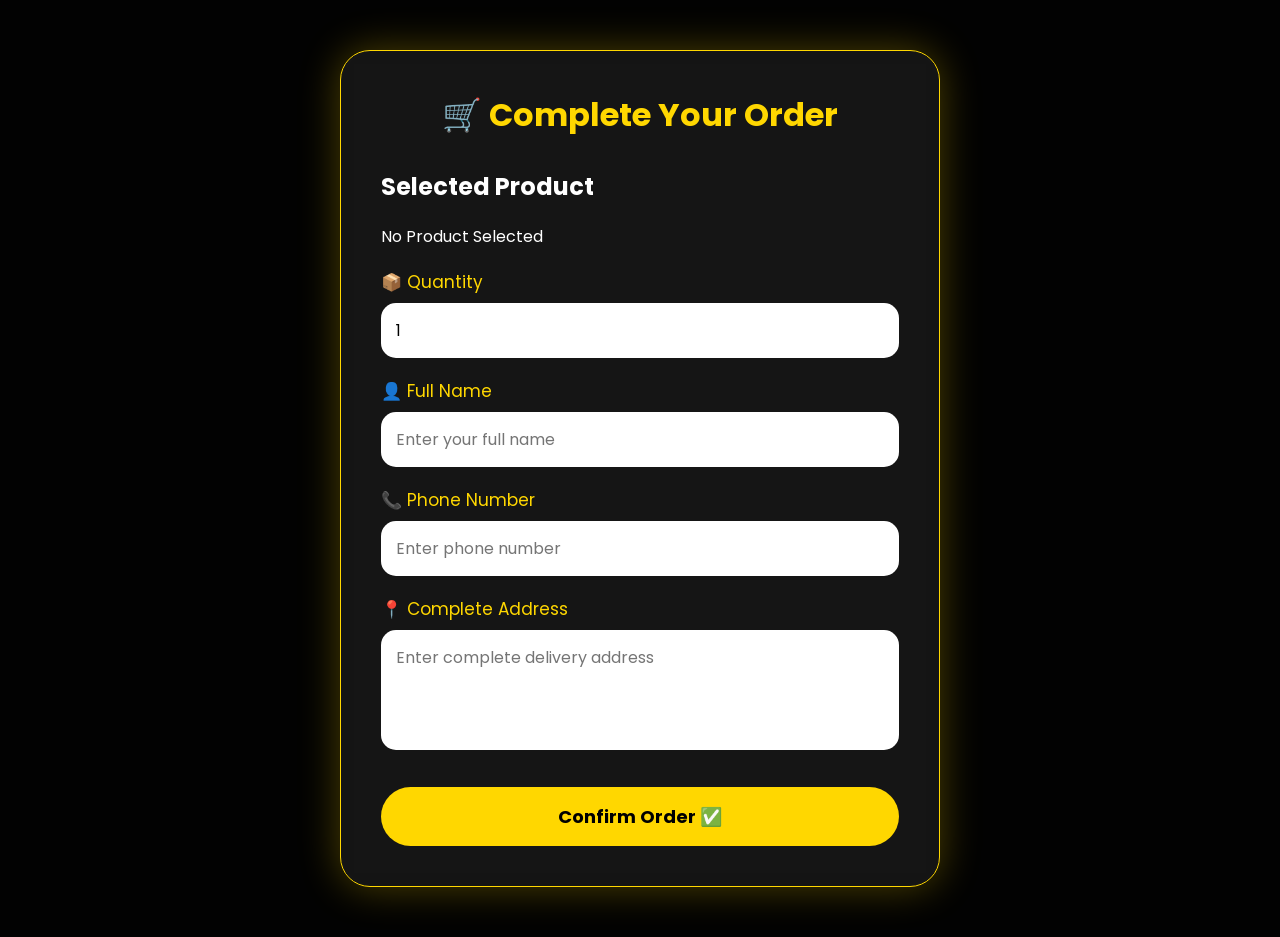
==== checkout.html @ b7d901ef "Upload frontend" ====
<!DOCTYPE html>
<html lang="en">

<head>

<meta charset="UTF-8">

<meta name="viewport" content="width=device-width, initial-scale=1.0">

<title>A.U SHOP Checkout</title>

<link rel="stylesheet" href="style.css">

</head>


<body>



<div class="checkout-box">



<h1>
🛒 Complete Your Order
</h1>



<h2>
Selected Product
</h2>



<div class="selected-product-box">

<div id="selectedProduct">

Loading Product...

</div>

</div>






<label>
📦 Quantity
</label>


<input 
type="number"
id="quantity"
value="1"
min="1"
>






<label>
👤 Full Name
</label>


<input

type="text"

id="name"

placeholder="Enter your full name"

>






<label>
📞 Phone Number
</label>


<input

type="text"

id="phone"

placeholder="Enter phone number"

>







<label>
📍 Complete Address
</label>


<textarea

id="address"

placeholder="Enter complete delivery address"

></textarea>






<button onclick="placeOrder()">

Confirm Order ✅

</button>




</div>






<script src="script.js"></script>


</body>

</html>
---- style.css ----
@import url('https://fonts.googleapis.com/css2?family=Orbitron:wght@700;900&family=Poppins:wght@300;400;600;700;800&display=swap');


*{
margin:0;
padding:0;
box-sizing:border-box;
font-family:'Poppins',sans-serif;
}


html{
scroll-behavior:smooth;
}


body{

background:#020202;
color:white;
overflow-x:hidden;

}



/* =====================
BACKGROUND
===================== */


.background{

position:fixed;

width:100%;
height:100%;

z-index:-10;


background:

linear-gradient(
135deg,
#000000,
#101820,
#3b2700,
#000000
);


background-size:400% 400%;

animation:bgMove 7s infinite;

}



@keyframes bgMove{

0%{
background-position:0% 50%;
}

50%{
background-position:100% 50%;
}

100%{
background-position:0% 50%;
}

}




.background span{

position:absolute;

width:25px;
height:25px;

border-radius:50%;


background:#ffd700;

opacity:.25;


animation:float 12s infinite;

}



@keyframes float{

50%{

transform:translateY(-100px);

}

}







/* =====================
NAVBAR
===================== */


.navbar{


width:90%;

margin:25px auto;

padding:20px 35px;


display:flex;

justify-content:space-between;

align-items:center;


background:rgba(255,255,255,.08);

backdrop-filter:blur(20px);


border-radius:30px;


border:1px solid rgba(255,215,0,.3);


}



.logo{


font-family:'Orbitron';

font-size:40px;

font-weight:900;


letter-spacing:5px;


color:#ffd700;


text-shadow:

0 0 15px gold;


}



.nav-links a{


text-decoration:none;

color:white;

margin-left:25px;

font-size:17px;


transition:.3s;


}



.nav-links a:hover{


color:#ffd700;


}








/* =====================
HERO BANNER
===================== */


.hero{


width:90%;

max-width:1300px;

height:430px;


margin:40px auto;


border-radius:35px;


background:

linear-gradient(

90deg,

rgba(0,0,0,.85),

rgba(0,0,0,.3)

),


url("https://images.unsplash.com/photo-1556742049-0cfed4f6a45d");


background-size:cover;

background-position:center;


display:flex;

align-items:center;


padding:50px;


box-shadow:

0 0 50px rgba(255,215,0,.25);


}



.hero-content h1{


font-size:55px;


}



.hero-content span{


color:#ffd700;


}



.hero-content h2{


font-size:32px;

margin-top:15px;

}



.hero-content p{


font-size:18px;

margin-top:15px;


}




.hero button{


margin-top:25px;


padding:15px 40px;


border:none;


border-radius:50px;


background:#ffd700;


font-weight:bold;


cursor:pointer;


font-size:18px;


transition:.4s;


}



.hero button:hover{


transform:scale(1.1);


box-shadow:0 0 30px gold;


}









/* =====================
SEARCH
===================== */


.search-section{


width:90%;

margin:50px auto;

text-align:center;


}


#searchBox{


width:70%;

padding:18px 30px;


border-radius:50px;


border:none;


font-size:18px;


outline:none;


}





/* =====================
HEADER ABOUT
===================== */


header{


width:90%;

margin:40px auto;


padding:40px;


text-align:center;


background:rgba(255,255,255,.07);


border-radius:30px;


}



header h1{


font-family:'Orbitron';

font-size:60px;


color:#ffd700;


}



header h3{


font-size:28px;


}



.about{


margin-top:20px;


line-height:1.8;


color:#ddd;


}







/* =====================
SECTION
===================== */


section{


width:90%;

max-width:1300px;

margin:70px auto;


}



section h2{


text-align:center;


font-size:40px;


margin-bottom:40px;


color:#ffd700;


text-shadow:

0 0 20px gold;


}







/* =====================
PRODUCT GRID
===================== */


.products{


display:grid;


grid-template-columns:repeat(4,1fr);


gap:30px;


}





/* =====================
CARD
===================== */


.card{


background:

rgba(255,255,255,.08);


border-radius:25px;


padding:20px;


text-align:center;


border:1px solid rgba(255,215,0,.3);


transition:.4s;


overflow:hidden;


}



.card:hover{


transform:translateY(-12px);


box-shadow:

0 0 35px rgba(255,215,0,.5);


}





.card img{


width:100%;


height:240px;


object-fit:cover;


border-radius:20px;


transition:.4s;


}




.card:hover img{


transform:scale(1.08);


}





.card h3{


margin-top:15px;


font-size:22px;


}



.card p{


color:#ffd700;


font-size:22px;


font-weight:bold;


}




.card button{


margin-top:20px;


width:100%;


padding:14px;


border:none;


border-radius:50px;


background:#ffd700;


font-weight:bold;


cursor:pointer;


font-size:16px;


transition:.3s;


}



.card button:hover{


background:white;


}







/* =====================
WHATSAPP
===================== */


.whatsapp{


position:fixed;


left:25px;


bottom:25px;


width:65px;


height:65px;


border-radius:50%;


background:#25D366;


display:flex;


align-items:center;


justify-content:center;


font-size:35px;


text-decoration:none;


z-index:100;


box-shadow:

0 0 30px #25D366;


}







footer{


margin-top:80px;


padding:30px;


text-align:center;


background:#000;


color:#ddd;


}







/* =====================
MOBILE
===================== */


@media(max-width:900px){


.products{


grid-template-columns:repeat(2,1fr);


}


.hero-content h1{

font-size:38px;

}


}



@media(max-width:600px){


.navbar{


flex-direction:column;

gap:20px;


}



.products{


grid-template-columns:1fr;


}



.hero{


height:400px;

padding:30px;


}



.hero-content h1{


font-size:32px;


}



#searchBox{


width:95%;


}



header h1{


font-size:40px;


}



}

/* =====================================
   SEARCH SUGGESTION PREMIUM DESIGN
===================================== */


#searchResults{

width:70%;

margin:15px auto 0;


background:

rgba(0,0,0,.85);


backdrop-filter:blur(15px);


border-radius:20px;


border:1px solid #ffd700;


overflow:hidden;


box-shadow:

0 0 25px rgba(255,215,0,.35);


position:relative;


z-index:50;


}





.search-item{


padding:16px 25px;


text-align:left;


font-size:18px;


color:white;


cursor:pointer;


border-bottom:

1px solid rgba(255,215,0,.2);


transition:.3s;


background:

linear-gradient(

90deg,

rgba(255,215,0,.08),

rgba(255,255,255,.05)

);


}



.search-item:last-child{

border-bottom:none;

}




.search-item:hover{


background:#ffd700;


color:#000;


padding-left:35px;


font-weight:bold;


box-shadow:

0 0 20px gold;


}






/* SEARCH BOX GLOW */


#searchBox{


transition:.4s;


}



#searchBox:focus{


box-shadow:

0 0 25px gold;


border:2px solid #ffd700;


}






/* MOBILE SEARCH DESIGN */


@media(max-width:600px){


#searchResults{


width:95%;


}



.search-item{


font-size:15px;


padding:12px 15px;


}



}


/* =====================================
   CATEGORY BANNERS
===================================== */


.category-banner{

width:100%;

height:220px;

border-radius:30px;

margin-bottom:40px;


display:flex;

flex-direction:column;

justify-content:center;

align-items:center;


text-align:center;


overflow:hidden;


position:relative;


border:2px solid #ffd700;


box-shadow:

0 0 35px rgba(255,215,0,.35);


transition:.5s;


}



.category-banner h2{


font-size:45px;

font-family:'Orbitron',sans-serif;


color:white;


text-shadow:

0 0 15px gold,

0 0 40px gold;


z-index:2;


}



.category-banner p{


font-size:20px;


color:#fff;


z-index:2;


margin-top:10px;


}




.category-banner:hover{


transform:scale(1.03);


box-shadow:

0 0 60px gold;


}







/* LAW BANNER */


.law-banner{


background:

linear-gradient(
rgba(0,0,0,.55),
rgba(0,0,0,.55)
),

url("https://images.unsplash.com/photo-1589994965851-a8f479c573a9");


background-size:cover;

background-position:center;


}







/* CRICKET BANNER */


.cricket-banner{


background:

linear-gradient(
rgba(0,0,0,.55),
rgba(0,0,0,.55)
),

url("https://images.unsplash.com/photo-1531415074968-036ba1b575da");


background-size:cover;

background-position:center;


}







/* HOCKEY BANNER */


.hockey-banner{


background:

linear-gradient(
rgba(0,0,0,.55),
rgba(0,0,0,.55)
),

url("https://images.unsplash.com/photo-1580748141549-71748dbe0bdc");


background-size:cover;

background-position:center;


}





@media(max-width:600px){


.category-banner{

height:160px;

}


.category-banner h2{

font-size:28px;

}


.category-banner p{

font-size:14px;

}


}

/* ==========================
CHECKOUT PAGE
========================== */


.checkout-box{


width:90%;

max-width:600px;


margin:50px auto;


padding:40px;


background:rgba(255,255,255,.08);


backdrop-filter:blur(20px);


border-radius:30px;


border:1px solid #ffd700;


box-shadow:0 0 40px rgba(255,215,0,.3);


}




.checkout-box h1{


text-align:center;

color:#ffd700;

margin-bottom:30px;


}




.checkout-box h2{


color:white;

margin-bottom:20px;


}



.checkout-box label{


display:block;


margin-top:20px;


font-size:17px;


color:#ffd700;


}




.checkout-box input,
.checkout-box textarea{


width:100%;


padding:15px;


margin-top:8px;


border:none;


outline:none;


border-radius:15px;


font-size:16px;


}




.checkout-box textarea{


height:120px;

resize:none;


}




.checkout-box button{


width:100%;


margin-top:30px;


padding:16px;


border:none;


border-radius:50px;


background:#ffd700;


font-size:18px;


font-weight:bold;


cursor:pointer;


}



.checkout-box button:hover{


background:white;


box-shadow:0 0 30px gold;


}

/* =========================
ORDER SUCCESS PAGE
========================= */


.success-box{


width:90%;

max-width:650px;


margin:70px auto;


padding:45px;


text-align:center;


background:rgba(255,255,255,.08);


backdrop-filter:blur(20px);


border-radius:35px;


border:2px solid #ffd700;


box-shadow:

0 0 50px rgba(255,215,0,.4);


}




.check{


width:90px;

height:90px;


margin:auto;


border-radius:50%;


background:#25D366;


font-size:60px;


display:flex;


align-items:center;


justify-content:center;


color:white;


box-shadow:

0 0 40px #25D366;


animation:pop .8s ease;


}



@keyframes pop{


0%{

transform:scale(0);

}


100%{

transform:scale(1);

}


}





.success-box h1{


font-size:45px;


color:#ffd700;


margin-top:25px;


}



.success-box h2{


margin-top:15px;


}




.success-box span{


color:#ffd700;


font-weight:bold;


}





.order-details{


margin-top:35px;


padding:25px;


background:rgba(0,0,0,.4);


border-radius:20px;


text-align:left;


}



.order-details p{


margin:12px 0;


color:white;


}




.success-box button{


margin-top:30px;


padding:15px 45px;


border:none;


border-radius:50px;


background:#ffd700;


font-weight:bold;


font-size:17px;


cursor:pointer;


}



.success-box button:hover{


background:white;


box-shadow:0 0 30px gold;


}

/* CART BUTTON */


.cart-btn{

background:#ffd700;

color:black !important;

padding:10px 20px;

border-radius:30px;

font-weight:bold;

transition:.3s;

}



.cart-btn:hover{

box-shadow:

0 0 25px gold;

transform:scale(1.05);

}



#cartCount{

background:black;

color:white;

padding:3px 8px;

border-radius:50%;

margin-left:5px;

}
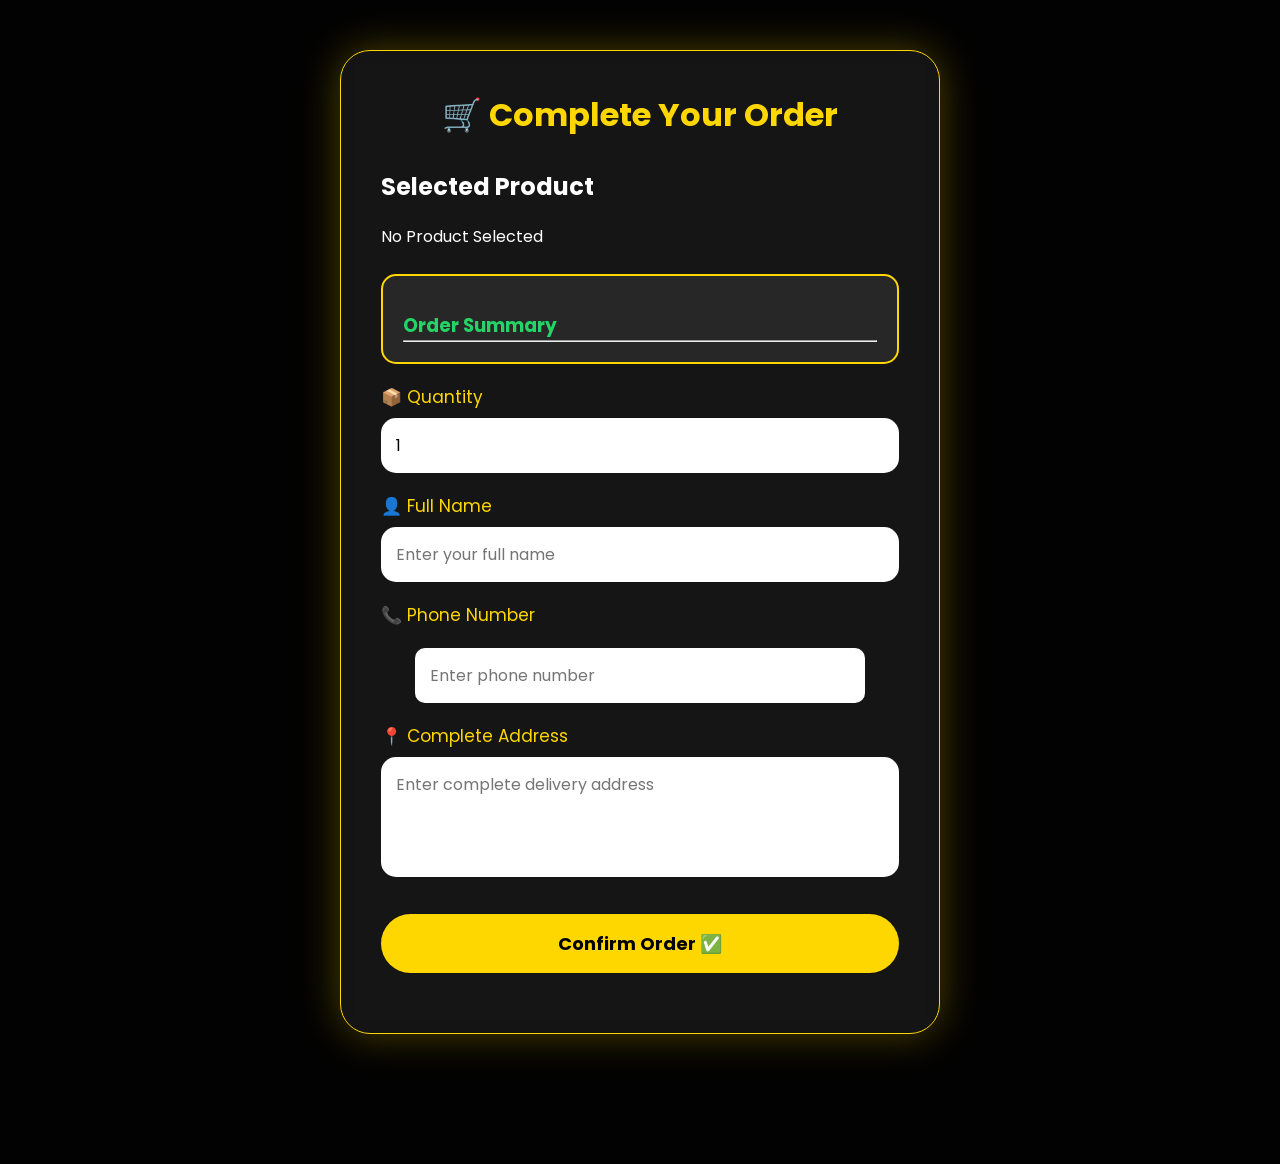
==== commit 2cfbc021: "Mobile card size update" ====
--- a/checkout.html
+++ b/checkout.html
@@ -45,7 +45,19 @@
 </div>
 
 
+<div class="order-summary">
 
+    <h3>Order Summary</h3>
+
+    <p id="subTotal"></p>
+
+    <p id="shipping"></p>
+
+    <hr>
+
+    <p id="grandTotal"></p>
+
+</div>
 
 
 
--- a/style.css
+++ b/style.css
@@ -419,6 +419,8 @@
 
 
 width:90%;
+max-width:1400px;
+
 
 margin:40px auto;
 
@@ -466,15 +468,15 @@
 
 .about{
 
-
-margin-top:20px;
-
-
-line-height:1.8;
-
+max-width:1100px;
+
+margin:15px auto 0;
+
+line-height:1.7;
+
+font-size:17px;
 
 color:#ddd;
-
 
 }
 
@@ -492,11 +494,11 @@
 section{
 
 
-width:90%;
-
-max-width:1300px;
-
-margin:70px auto;
+width:96%;
+
+max-width:1400px;
+
+margin:50px auto;
 
 
 }
@@ -612,7 +614,7 @@
 width:100%;
 
 
-height:240px;
+height:160px;
 
 
 object-fit:cover;
@@ -820,7 +822,7 @@
 
 
 grid-template-columns:repeat(2,1fr);
-
+gap:12px;
 
 }
 
@@ -838,34 +840,48 @@
 
 @media(max-width:600px){
 
-
 .navbar{
-
-
-flex-direction:column;
-
-gap:20px;
-
-
-}
-
-
+    flex-direction:column;
+    gap:20px;
+}
 
 .products{
-
-
-grid-template-columns:1fr;
-
-
-}
-
+    grid-template-columns:repeat(2,1fr);
+    gap:12px;
+}
+
+.card{
+    padding:10px;
+     border-radius:18px;
+    min-height:280px;
+}
+
+.card img{
+    width:100%;
+    height:140px;
+    object-fit:cover;
+}
+
+.card h3{
+    font-size:14px;
+}
+
+.card p{
+    font-size:13px;
+}
+
+.card button{
+    width:100%;
+    font-size:12px;
+    padding:8px;
+}
+
+}
 
 
 .hero{
 
 
-height:400px;
-
 padding:30px;
 
 
@@ -876,12 +892,20 @@
 .hero-content h1{
 
 
-font-size:32px;
-
-
-}
-
-
+font-size:28px;
+line-height:1.2;
+
+
+}
+
+.hero-content p{
+    font-size:14px;
+}
+
+.hero-content .btn{
+    padding:10px 20px;
+    font-size:14px;
+}
 
 #searchBox{
 
@@ -903,7 +927,7 @@
 
 
 
-}
+
 
 /* =====================================
    SEARCH SUGGESTION PREMIUM DESIGN
@@ -1512,6 +1536,8 @@
 
 text-align:center;
 
+ box-sizing: border-box;
+    overflow: hidden;
 
 background:rgba(255,255,255,.08);
 
@@ -1603,38 +1629,35 @@
 
 
 .success-box h1{
-
-
-font-size:45px;
+    font-size: clamp(28px, 5vw, 45px);
+    color: #ffd700;
+    margin-top: 25px;
+    margin-bottom: 10px;
+    line-height: 1.2;
+    word-wrap: break-word;
+    overflow-wrap: break-word;
+    white-space: normal;
+}
+
+
+
+.success-box h2{
+
+
+margin-top:15px;
+
+
+}
+
+
+
+
+.success-box span{
 
 
 color:#ffd700;
 
 
-margin-top:25px;
-
-
-}
-
-
-
-.success-box h2{
-
-
-margin-top:15px;
-
-
-}
-
-
-
-
-.success-box span{
-
-
-color:#ffd700;
-
-
 font-weight:bold;
 
 
@@ -1767,4 +1790,1466 @@
 
 margin-left:5px;
 
+}
+
+
+/* ==========================
+ HERO TEXT FIT FIX
+========================== */
+
+.hero{
+    overflow:hidden;
+}
+
+
+.hero-content{
+    max-width:600px;
+}
+
+
+.hero-content h1{
+    font-size:50px;
+    line-height:1.1;
+}
+
+
+.hero-content h2{
+    font-size:30px;
+}
+
+
+.hero-content p{
+    font-size:16px;
+}
+
+
+.hero button{
+    margin-top:20px;
+}
+
+
+
+/* MOBILE */
+
+@media(max-width:600px){
+
+.hero{
+    padding:25px;
+}
+
+
+.hero-content h1{
+    font-size:30px;
+}
+
+
+.hero-content h2{
+    font-size:20px;
+}
+
+
+.hero-content p{
+    font-size:13px;
+}
+
+
+.hero button{
+    margin-top:15px;
+    padding:10px 25px;
+}
+
+}
+
+
+/* ==========================
+ PRODUCT IMAGE FINAL FIX
+========================== */
+
+.card img{
+
+    width:100%;
+    height:130px;
+
+    object-fit:contain;
+
+    border-radius:20px;
+
+    background:rgba(255,255,255,0.05);
+
+}
+
+
+/* MOBILE PRODUCT IMAGE */
+
+@media(max-width:600px){
+
+.card img{
+
+    height:110px;
+
+}
+
+
+}
+
+/* =====================================
+   A.U SHOP COMPACT PREMIUM LOOK
+===================================== */
+
+
+/* NAVBAR SMALL */
+
+.navbar{
+
+    margin:15px auto;
+    padding:15px 25px;
+
+}
+
+
+.logo{
+
+    font-size:32px;
+
+}
+
+
+.nav-links a{
+
+    font-size:15px;
+    margin-left:18px;
+
+}
+
+
+
+/* HERO KEEP SAME HEIGHT BUT COMPACT */
+
+.hero{
+
+    margin:25px auto;
+
+    padding:35px;
+
+}
+
+
+.hero-content h1{
+
+    font-size:45px;
+
+}
+
+
+.hero-content h2{
+
+    font-size:26px;
+
+}
+
+
+.hero-content p{
+
+    font-size:15px;
+
+}
+
+
+
+/* SEARCH */
+
+.search-section{
+
+    margin:30px auto;
+
+}
+
+
+#searchBox{
+
+    padding:14px 25px;
+
+}
+
+
+
+/* ALL SECTIONS LESS GAP */
+
+section{
+
+    margin:45px auto;
+
+}
+
+
+section h2{
+
+    font-size:32px;
+
+    margin-bottom:25px;
+
+}
+
+
+
+/* PRODUCT GRID BIGGER CARDS */
+
+.products{
+
+    grid-template-columns:repeat(3,1fr);
+
+    gap:20px;
+
+}
+
+
+
+/* PRODUCT CARD */
+
+.card{
+
+    padding:15px;
+
+    border-radius:20px;
+
+}
+
+
+.card img{
+
+    height:180px;
+
+}
+
+
+.card h3{
+
+    font-size:19px;
+
+}
+
+
+.card p{
+
+    font-size:18px;
+
+}
+
+
+.card button{
+
+    padding:12px;
+
+    font-size:15px;
+
+}
+
+
+
+/* CATEGORY BANNERS */
+
+.category-banner{
+
+    height:220px;
+
+    margin-bottom:25px;
+
+}
+
+
+.category-banner h2{
+
+    font-size:38px;
+
+}
+
+
+
+/* FOOTER */
+
+footer{
+
+    margin-top:40px;
+
+    padding:20px;
+
+}
+
+
+
+/* MOBILE */
+
+@media(max-width:900px){
+
+.products{
+
+    grid-template-columns:repeat(2,1fr);
+
+}
+
+
+}
+
+
+@media(max-width:600px){
+
+
+.navbar{
+
+    padding:12px 18px;
+
+}
+
+
+.logo{
+
+    font-size:26px;
+
+}
+
+
+.hero-content h1{
+
+    font-size:28px;
+
+}
+
+
+section{
+
+    margin:35px auto;
+
+}
+
+
+.card{
+
+    padding:10px;
+
+}
+
+
+.card img{
+
+    height:120px;
+
+}
+
+
+.card h3{
+
+    font-size:14px;
+
+}
+
+
+.card p{
+
+    font-size:14px;
+
+}
+
+
+}
+
+/* =====================================
+   CATEGORY + PRODUCT SECTION FIX
+===================================== */
+
+
+.category-banner{
+
+    height:160px;
+
+    margin-bottom:25px;
+
+    border-radius:25px;
+
+}
+
+
+.category-banner h2{
+
+    font-size:35px;
+
+}
+
+
+.category-banner p{
+
+    font-size:16px;
+
+}
+
+
+
+/* PRODUCT AREA */
+
+.products{
+
+    width:100%;
+
+    display:grid;
+
+    grid-template-columns:repeat(3,1fr);
+
+    gap:18px;
+
+}
+
+
+
+/* PRODUCT CARD SIZE */
+
+.card{
+
+    padding:15px;
+
+    min-height:330px;
+
+}
+
+
+
+.card img{
+
+    width:100%;
+
+    height:170px;
+
+    object-fit:contain;
+
+}
+
+
+
+.card h3{
+
+    margin-top:10px;
+
+    font-size:18px;
+
+}
+
+
+.card p{
+
+    font-size:18px;
+
+    margin-top:8px;
+
+}
+
+
+.card button{
+
+    margin-top:15px;
+
+    padding:12px;
+
+}
+
+
+
+/* TABLET */
+
+@media(max-width:900px){
+
+.products{
+
+    grid-template-columns:repeat(2,1fr);
+
+}
+
+}
+
+
+
+/* MOBILE */
+
+@media(max-width:600px){
+
+
+.category-banner{
+
+    height:175px;
+
+}
+
+
+.category-banner h2{
+
+    font-size:25px;
+
+}
+
+
+.products{
+
+    grid-template-columns:repeat(2,1fr);
+
+    gap:10px;
+
+}
+
+
+.card{
+
+    min-height:260px;
+
+}
+
+
+.card img{
+
+    height:110px;
+
+}
+
+
+}
+/* ===============================
+ PRODUCT WIDTH INCREASE + HEIGHT REDUCE
+=============================== */
+
+.products{
+
+    grid-template-columns:repeat(3, 1fr);
+    gap:15px;
+
+}
+
+
+.card{
+
+    padding:12px;
+
+    min-height:auto;
+
+}
+
+
+.card img{
+
+    height:120px;
+
+    object-fit:contain;
+
+}
+
+
+.card h3{
+
+    font-size:17px;
+
+    margin-top:8px;
+
+}
+
+
+.card p{
+
+    font-size:16px;
+
+}
+
+
+.card button{
+
+    margin-top:10px;
+
+    padding:10px;
+
+    font-size:14px;
+
+}
+
+
+/* MOBILE */
+
+@media(max-width:600px){
+
+
+.products{
+
+    grid-template-columns:repeat(2,1fr);
+
+    gap:8px;
+
+}
+
+
+.card img{
+
+    height:90px;
+
+}
+
+
+.card h3{
+
+    font-size:13px;
+
+}
+
+
+.card button{
+
+    padding:8px;
+
+    font-size:12px;
+
+}
+
+}
+/* =================================
+ MOBILE PRODUCT CARD COMPACT FIX
+================================= */
+
+@media(max-width:600px){
+
+.products{
+
+    grid-template-columns:repeat(2, 1fr);
+
+    gap:8px;
+
+}
+
+
+.card{
+
+    padding:8px;
+
+    border-radius:15px;
+
+}
+
+
+/* image compact */
+
+.card img{
+
+    height:100px;
+
+    margin-bottom:5px;
+
+}
+
+
+/* product name */
+
+.card h3{
+
+    font-size:13px;
+
+    margin-top:5px;
+
+    white-space:nowrap;
+
+    overflow:hidden;
+
+    text-overflow:ellipsis;
+
+}
+
+
+/* price */
+
+.card p{
+
+    font-size:14px;
+
+    margin:5px 0;
+
+}
+
+
+/* button */
+
+.card button{
+
+    margin-top:5px;
+
+    padding:7px 5px;
+
+    font-size:11px;
+
+}
+
+}
+
+/* MOBILE PRODUCT WIDTH INCREASE */
+
+@media(max-width:600px){
+
+.products{
+
+    width:100%;
+
+    grid-template-columns:repeat(2, minmax(0, 1fr));
+
+    gap:6px;
+
+}
+
+
+.card{
+
+    width:100%;
+
+    padding:6px;
+
+}
+
+
+.card h3{
+
+    font-size:14px;
+
+}
+
+
+}
+
+section{
+    width:96%;
+}
+
+/* REAL MOBILE PRODUCT WIDTH FIX */
+
+@media(max-width:600px){
+
+section{
+    width:98%;
+}
+
+
+.products{
+
+    width:100%;
+
+    grid-template-columns:repeat(2, 1fr);
+
+    gap:5px;
+
+}
+
+
+.card{
+
+    width:100%;
+
+    padding:6px;
+
+}
+
+
+.card h3{
+
+    white-space:nowrap;
+
+    overflow:hidden;
+
+    text-overflow:ellipsis;
+
+    margin-top:3px;
+
+}
+
+
+.card p{
+
+    margin:3px 0;
+
+}
+
+
+.card button{
+
+    margin-top:3px;
+
+}
+
+}
+
+/* =================================
+   MOBILE PRODUCT CARD FINAL SIZE
+================================= */
+
+@media(max-width:600px){
+
+    section{
+        width:100%;
+        padding:0 6px;
+    }
+
+
+    .products{
+
+        display:grid;
+        grid-template-columns:repeat(2, 1fr);
+        gap:6px;
+
+    }
+
+
+    .card{
+
+        padding:6px;
+        border-radius:14px;
+
+    }
+
+
+    .card img{
+
+        height:95px;
+
+    }
+
+
+    .card h3{
+
+        font-size:13px;
+        margin:4px 0;
+
+        white-space:nowrap;
+        overflow:hidden;
+        text-overflow:ellipsis;
+
+    }
+
+
+    .card p{
+
+        font-size:14px;
+        margin:2px 0;
+
+    }
+
+
+    .card button{
+
+        margin-top:3px;
+        padding:7px 3px;
+
+        font-size:11px;
+
+    }
+
+}
+/* SLIGHT PRODUCT CARD HEIGHT INCREASE */
+
+@media(max-width:600px){
+
+.card{
+
+    padding:8px;
+
+}
+
+
+.card img{
+
+    height:110px;
+
+}
+
+
+.card h3{
+
+    margin-top:6px;
+
+}
+
+
+.card button{
+
+    margin-top:6px;
+
+}
+
+}
+.card{
+    padding:10px;
+}
+
+.card img{
+    height:120px;
+}
+
+.card h3{
+    margin-top:8px;
+}
+
+.card p{
+    margin:5px 0;
+}
+
+.card button{
+    margin-top:8px;
+    padding:8px;
+}
+
+/* =========================
+MOBILE RESPONSIVE - ORDER SUCCESS PAGE
+========================= */
+
+@media (max-width: 768px){
+
+    .success-box{
+        padding: 30px 20px;
+        margin: 40px auto;
+    }
+
+    .check{
+        width: 70px;
+        height: 70px;
+        font-size: 45px;
+    }
+
+    .success-box h1{
+        font-size: 32px;
+    }
+
+    .success-box h2{
+        font-size: 20px;
+    }
+
+    .order-details{
+        padding: 18px;
+    }
+
+    .success-box button{
+        width: 100%;
+        padding: 15px;
+    }
+
+}
+
+/* =========================
+PRODUCT DETAILS PAGE
+========================= */
+
+.product-details{
+
+    width:90%;
+    max-width:700px;
+
+    margin:50px auto;
+
+    padding:30px;
+
+    text-align:center;
+
+    background:rgba(255,255,255,.08);
+
+    backdrop-filter:blur(15px);
+
+    border:2px solid gold;
+
+    border-radius:25px;
+
+    box-sizing:border-box;
+
+}
+
+.product-details img{
+
+    width:280px;
+
+    max-width:100%;
+
+    border-radius:20px;
+
+    margin-bottom:20px;
+
+}
+
+.product-details h1{
+
+    color:gold;
+
+    margin-bottom:10px;
+
+}
+
+.product-details h2{
+
+    color:white;
+
+    margin-bottom:20px;
+
+}
+
+.product-details p{
+
+    color:white;
+
+    line-height:1.7;
+
+}
+
+.product-buttons{
+
+    display:flex;
+
+    justify-content:center;
+
+    gap:20px;
+
+    flex-wrap:wrap;
+
+    margin:30px 0;
+
+}
+
+.product-buttons button,
+.product-details button{
+
+    padding:15px 30px;
+
+    border:none;
+
+    border-radius:40px;
+
+    background:gold;
+
+    font-size:16px;
+
+    font-weight:bold;
+
+    cursor:pointer;
+
+}
+
+.card-buttons{
+    display:flex;
+    justify-content:space-between;
+    align-items:center;
+    gap:10px;
+    margin-top:15px;
+}
+
+.card-buttons button:first-child{
+    flex:1;
+}
+
+.wishlist-btn{
+    width:50px;
+    height:50px;
+    border:none;
+    border-radius:50%;
+    font-size:22px;
+    cursor:pointer;
+    background:white;
+}
+
+.wishlist-btn.active{
+    background:red;
+    color:white;
+}
+
+/* =========================
+BOTTOM NAVIGATION
+========================= */
+
+.bottom-nav{
+
+    position:fixed;
+    bottom:0;
+    left:0;
+
+    width:100%;
+
+    display:flex;
+
+    justify-content:space-around;
+
+    align-items:center;
+
+    background:#111;
+
+    border-top:2px solid gold;
+
+    padding:12px 0;
+
+    z-index:9999;
+
+}
+
+.bottom-nav a{
+
+    display:flex;
+
+    flex-direction:column;
+
+    align-items:center;
+
+    color:white;
+
+    text-decoration:none;
+
+    font-size:14px;
+
+    font-weight:bold;
+
+    transition:.3s;
+
+}
+
+.bottom-nav a:hover{
+
+    color:gold;
+
+}
+
+.bottom-nav span{
+
+    margin-top:4px;
+
+    font-size:12px;
+
+}
+
+body{
+
+    padding-bottom:80px;
+
+}
+
+/* =========================
+WISHLIST PAGE
+========================= */
+
+.wishlist-title{
+
+    text-align:center;
+
+    color:gold;
+
+    margin:40px 0;
+
+    font-size:40px;
+
+}
+
+/* =========================
+TRACK ORDER PAGE
+========================= */
+
+.track-card{
+
+    width:90%;
+
+    max-width:600px;
+
+    margin:20px auto;
+
+    padding:20px;
+
+    background:rgba(255,255,255,.08);
+
+    border:2px solid gold;
+
+    border-radius:20px;
+
+    color:white;
+
+    box-sizing:border-box;
+
+}
+
+.track-card h3{
+
+    color:gold;
+
+    margin-bottom:15px;
+
+}
+
+#phone{
+
+    width:90%;
+
+    max-width:450px;
+
+    padding:15px;
+
+    display:block;
+
+    margin:20px auto;
+
+    border-radius:10px;
+
+    border:none;
+
+}
+
+button{
+
+    display:block;
+
+    margin:20px auto;
+
+}
+
+/* =========================
+QUANTITY BOX
+========================= */
+
+.quantity-box{
+
+    display:flex;
+
+    justify-content:center;
+
+    align-items:center;
+
+    gap:15px;
+
+    margin:25px 0;
+
+}
+
+.quantity-box button{
+
+    width:45px;
+
+    height:45px;
+
+    border:none;
+
+    border-radius:50%;
+
+    background:gold;
+
+    font-size:24px;
+
+    font-weight:bold;
+
+    cursor:pointer;
+
+}
+
+.quantity-box span{
+
+    font-size:24px;
+
+    color:white;
+
+    font-weight:bold;
+
+    min-width:30px;
+
+    text-align:center;
+
+}
+
+.stock{
+
+    color:#25D366;
+
+    font-weight:bold;
+
+    margin:15px 0;
+
+}
+
+.delivery-info{
+
+    color:white;
+
+    margin-top:25px;
+
+    line-height:1.8;
+
+}
+
+.rating{
+
+    color:gold;
+
+    font-size:20px;
+
+    margin-bottom:15px;
+
+}
+
+.wishlist-btn{
+
+    background:white;
+
+    transition:.3s;
+
+}
+
+.wishlist-btn.active{
+
+    background:#ff1744;
+
+    color:white;
+
+    transform:scale(1.1);
+
+}
+
+.product-details img{
+
+    transition:0.3s ease;
+
+    cursor:zoom-in;
+
+}
+
+.product-details img:hover{
+
+    transform:scale(1.08);
+
+}
+
+/* =========================
+TRACK ORDER PAGE
+========================= */
+
+.track-container{
+
+    width:90%;
+    max-width:650px;
+
+    margin:60px auto;
+
+    padding:35px;
+
+    background:rgba(255,255,255,.08);
+
+    backdrop-filter:blur(20px);
+
+    border:2px solid gold;
+
+    border-radius:25px;
+
+    text-align:center;
+
+}
+
+.track-container h1{
+
+    color:gold;
+
+    margin-bottom:10px;
+
+}
+
+.track-container p{
+
+    color:white;
+
+    margin-bottom:25px;
+
+}
+
+.track-container input{
+
+    width:100%;
+
+    padding:15px;
+
+    border:none;
+
+    border-radius:12px;
+
+    margin-bottom:20px;
+
+    font-size:16px;
+
+    box-sizing:border-box;
+
+}
+
+.track-container button{
+
+    width:100%;
+
+    padding:15px;
+
+    background:gold;
+
+    border:none;
+
+    border-radius:12px;
+
+    font-size:18px;
+
+    font-weight:bold;
+
+    cursor:pointer;
+
+    transition:.3s;
+
+}
+
+.track-container button:hover{
+
+    transform:scale(1.03);
+
+}
+
+.track-card{
+
+    margin-top:20px;
+
+    padding:20px;
+
+    background:rgba(0,0,0,.3);
+
+    border-radius:15px;
+
+    text-align:left;
+
+    color:white;
+
+    border:1px solid gold;
+
+}
+
+.track-card h3{
+
+    color:gold;
+
+    margin-bottom:15px;
+
+}
+
+.order-summary{
+
+    margin-top:25px;
+
+    padding:20px;
+
+    background:rgba(255,255,255,.08);
+
+    border:2px solid gold;
+
+    border-radius:15px;
+
+    color:white;
+
+}
+
+.order-summary h2{
+
+    color:gold;
+
+    margin-bottom:15px;
+
+}
+
+.order-summary h3{
+
+    color:#25D366;
+
+    margin-top:15px;
+
 }
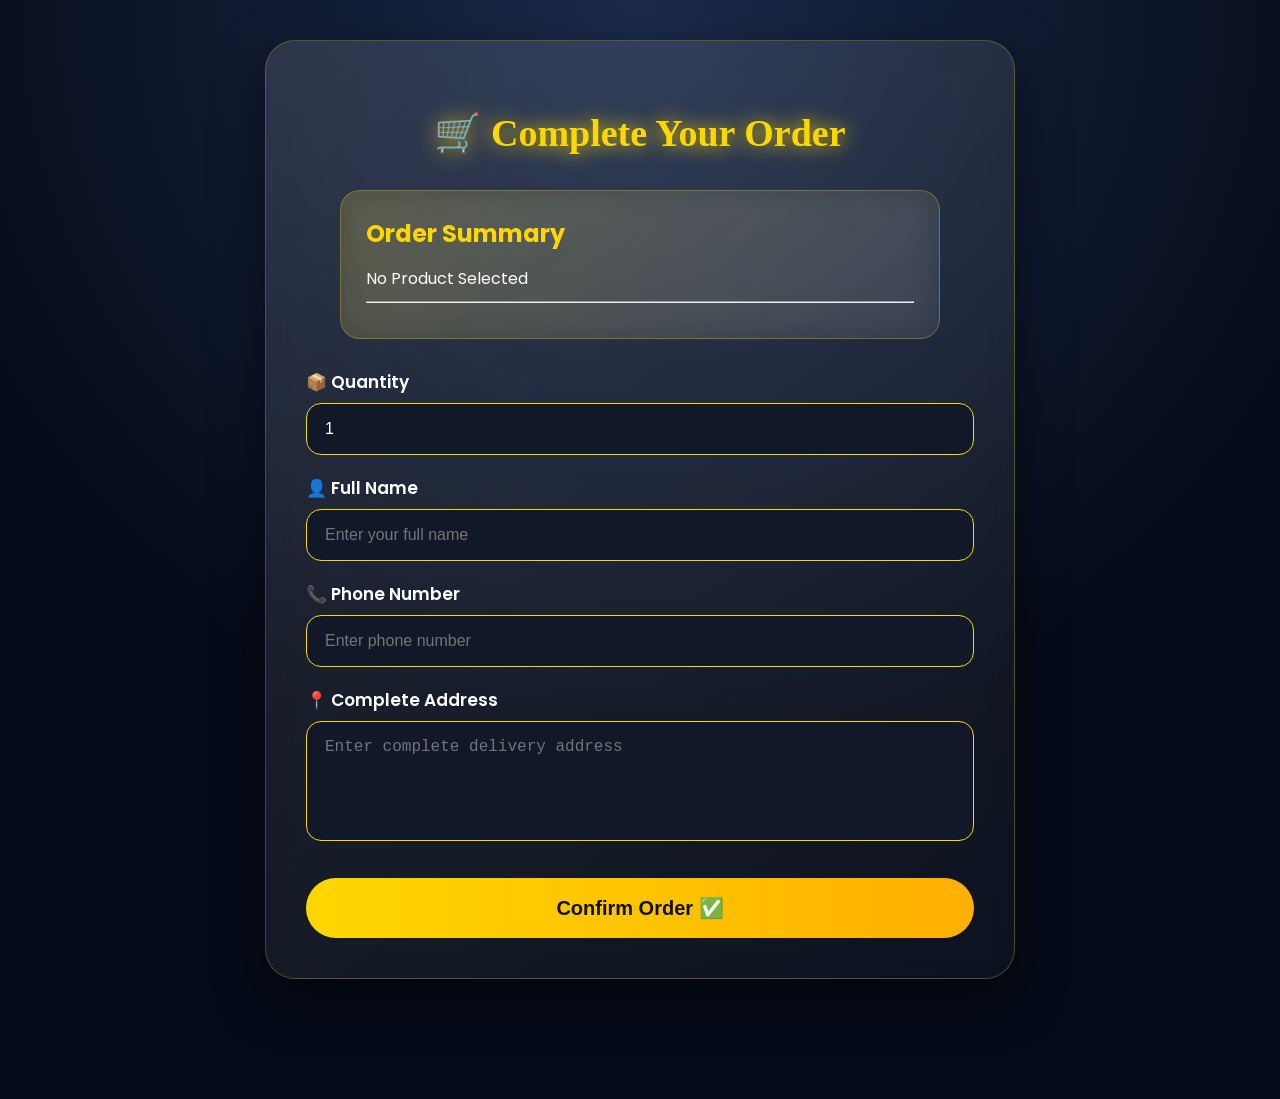
==== commit 9a07e9bd: "Updated frontend design and mobile layout" ====
--- a/checkout.html
+++ b/checkout.html
@@ -7,7 +7,9 @@
 
 <meta name="viewport" content="width=device-width, initial-scale=1.0">
 
-<title>A.U SHOP Checkout</title>
+<title>Checkout | A.U SHOP</title>
+
+<link rel="canonical" href="https://au-shop.netlify.app/checkout.html">
 
 <link rel="stylesheet" href="style.css">
 
@@ -17,7 +19,7 @@
 <body>
 
 
-
+<div class="checkout-container">
 <div class="checkout-box">
 
 
@@ -28,36 +30,24 @@
 
 
 
-<h2>
-Selected Product
-</h2>
-
-
-
-<div class="selected-product-box">
-
-<div id="selectedProduct">
-
-Loading Product...
+<div class="order-summary">
+
+    <h3>Order Summary</h3>
+     <div id="selectedProducts"></div>
+
+
+    <p id="productName"></p>
+
+    <p id="subTotal"></p>
+
+    <p id="shipping"></p>
+
+    <hr>
+
+    <p id="grandTotal"></p>
 
 </div>
 
-</div>
-
-
-<div class="order-summary">
-
-    <h3>Order Summary</h3>
-
-    <p id="subTotal"></p>
-
-    <p id="shipping"></p>
-
-    <hr>
-
-    <p id="grandTotal"></p>
-
-</div>
 
 
 
@@ -71,7 +61,8 @@
 id="quantity"
 value="1"
 min="1"
->
+oninput="updateCheckoutQty()">
+
 
 
 
@@ -155,6 +146,163 @@
 
 <script src="script.js"></script>
 
+<script>
+
+function loadCart(){
+
+    const container=document.getElementById("cartContainer");
+
+    let cart=JSON.parse(localStorage.getItem("cart")) || [];
+
+    if(cart.length===0){
+
+        container.innerHTML=`
+        <div class="empty-cart">
+            🛒 Your Cart Is Empty
+        </div>
+        `;
+
+        document.getElementById("cartTotal").innerHTML="Total : Rs. 0";
+
+        return;
+
+    }
+
+    let total=0;
+
+    container.innerHTML="";
+
+    cart.forEach((item,index)=>{
+
+        total+=item.price*item.qty;
+
+        container.innerHTML+=`
+
+        <div class="cart-item">
+
+            <img src="${item.image || 'https://via.placeholder.com/300'}">
+
+            <div class="cart-body">
+
+                <h3>${item.name}</h3>
+
+                <div class="cart-price">
+                    Rs. ${item.price}
+                </div>
+
+                <div class="qty-box">
+
+                    <button onclick="changeQty(${index},-1)">
+                        -
+                    </button>
+
+                    <span>${item.qty}</span>
+
+                    <button onclick="changeQty(${index},1)">
+                        +
+                    </button>
+
+                </div>
+
+                <button class="remove-btn"
+                onclick="removeItem(${index})">
+
+                    🗑 Remove
+
+                </button>
+
+            </div>
+
+        </div>
+
+        `;
+
+    });
+
+    document.getElementById("cartTotal").innerHTML=
+    "Total : Rs. "+total;
+
+}
+
+function changeQty(index,value){
+
+    let cart=JSON.parse(localStorage.getItem("cart")) || [];
+
+    cart[index].qty+=value;
+
+    if(cart[index].qty<=0){
+
+        cart.splice(index,1);
+
+    }
+
+    localStorage.setItem("cart",JSON.stringify(cart));
+
+    loadCart();
+
+    if(typeof updateCartCount==="function"){
+        updateCartCount();
+    }
+
+}
+
+function removeItem(index){
+
+    let cart=JSON.parse(localStorage.getItem("cart")) || [];
+
+    cart.splice(index,1);
+
+    localStorage.setItem("cart",JSON.stringify(cart));
+
+    loadCart();
+
+    if(typeof updateCartCount==="function"){
+        updateCartCount();
+    }
+
+}
+
+function moveAllToWishlist(){
+
+    let cart=JSON.parse(localStorage.getItem("cart")) || [];
+
+    let wishlist=JSON.parse(localStorage.getItem("wishlist")) || [];
+
+    cart.forEach(product=>{
+
+        if(!wishlist.some(x=>x.name===product.name)){
+
+            wishlist.push(product);
+
+        }
+
+    });
+
+    localStorage.setItem("wishlist",JSON.stringify(wishlist));
+
+    alert("❤️ Products Added To Wishlist");
+
+}
+
+function goCheckout(){
+
+    let cart=JSON.parse(localStorage.getItem("cart")) || [];
+
+    if(cart.length===0){
+
+        alert("Cart Is Empty");
+
+        return;
+
+    }
+
+    window.location.href="cart.html";
+
+}
+
+loadCart();
+
+</script>
 
 </body>
 
--- a/style.css
+++ b/style.css
@@ -1,1429 +1,2747 @@
-@import url('https://fonts.googleapis.com/css2?family=Orbitron:wght@700;900&family=Poppins:wght@300;400;600;700;800&display=swap');
-
+/* ==========================================
+   A.U SHOP - PREMIUM CSS
+   PART 1
+   Reset + Theme + Navbar
+========================================== */
+
+@import url('https://fonts.googleapis.com/css2?family=Poppins:wght@300;400;500;600;700;800&display=swap');
+
+:root{
+
+    --bg:#081220;
+    --bg2:#0f1d34;
+    --card:#12213b;
+
+    --gold:#d4af37;
+    --gold-light:#f5d76e;
+
+    --white:#ffffff;
+    --text:#d9d9d9;
+
+    --shadow:0 15px 40px rgba(0,0,0,.35);
+
+}
 
 *{
-margin:0;
-padding:0;
-box-sizing:border-box;
-font-family:'Poppins',sans-serif;
-}
-
+
+    margin:0;
+    padding:0;
+    box-sizing:border-box;
+
+}
 
 html{
-scroll-behavior:smooth;
-}
-
+
+    scroll-behavior:smooth;
+
+}
 
 body{
 
-background:#020202;
+    font-family:'Poppins',sans-serif;
+
+    background:linear-gradient(180deg,#081220,#0b1730);
+
+    color:var(--white);
+
+    overflow-x:hidden;
+
+    padding-bottom:80px;
+
+}
+
+/* ==========================
+BACKGROUND
+========================== */
+
+.background{
+
+    position:fixed;
+
+    inset:0;
+
+    z-index:-1;
+
+    background:
+
+    radial-gradient(circle at top left,#1d3557 0%,transparent 35%),
+
+    radial-gradient(circle at bottom right,#4b3a08 0%,transparent 30%),
+
+    linear-gradient(180deg,#081220,#0b1730);
+
+}
+
+.background span{
+
+    position:absolute;
+
+    width:12px;
+    height:12px;
+
+    border-radius:50%;
+
+    background:rgba(212,175,55,.20);
+
+    animation:float 18s linear infinite;
+
+}
+
+.background span:nth-child(1){left:8%;top:20%;}
+.background span:nth-child(2){left:22%;top:70%;}
+.background span:nth-child(3){left:40%;top:35%;}
+.background span:nth-child(4){left:60%;top:15%;}
+.background span:nth-child(5){left:82%;top:45%;}
+.background span:nth-child(6){left:15%;top:90%;}
+.background span:nth-child(7){left:75%;top:80%;}
+.background span:nth-child(8){left:50%;top:65%;}
+.background span:nth-child(9){left:92%;top:18%;}
+.background span:nth-child(10){left:30%;top:8%;}
+
+@keyframes float{
+
+    0%{
+
+        transform:translateY(0);
+
+    }
+
+    50%{
+
+        transform:translateY(-80px);
+
+    }
+
+    100%{
+
+        transform:translateY(0);
+
+    }
+
+}
+
+/* ==========================
+NAVBAR
+========================== */
+
+.navbar{
+
+    width:min(95%,1300px);
+
+    margin:20px auto;
+
+    padding:14px 25px;
+
+    display:flex;
+
+    justify-content:space-between;
+
+    align-items:center;
+
+    background:rgba(15,29,52,.85);
+
+    backdrop-filter:blur(14px);
+
+    border:1px solid rgba(212,175,55,.25);
+
+    border-radius:18px;
+
+    box-shadow:var(--shadow);
+
+}
+
+/* ==========================
+LOGO
+========================== */
+
+.logo{
+
+    display:flex;
+
+    align-items:center;
+
+    gap:12px;
+
+}
+
+.logo img{
+
+    width:55px;
+
+    height:55px;
+
+    border-radius:50%;
+
+    object-fit:cover;
+
+    border:2px solid var(--gold);
+
+}
+
+.logo h1{
+
+    font-size:28px;
+
+    font-weight:700;
+
+    color:var(--gold);
+
+    letter-spacing:1px;
+
+}
+
+/* ==========================
+NAV LINKS
+========================== */
+
+.nav-links{
+
+    display:flex;
+
+    align-items:center;
+
+    gap:20px;
+
+}
+
+.nav-links a{
+
+    text-decoration:none;
+
+    color:white;
+
+    font-size:15px;
+
+    font-weight:500;
+
+    transition:.3s;
+
+}
+
+.nav-links a:hover{
+
+    color:var(--gold);
+
+}
+
+/* ==========================
+BUTTON
+========================== */
+
+.nav-links button,
+button{
+
+    border:none;
+
+    cursor:pointer;
+
+    background:var(--gold);
+
+    color:#081220;
+
+    padding:12px 24px;
+
+    border-radius:10px;
+
+    font-weight:600;
+
+    transition:.3s;
+
+}
+
+button:hover{
+
+    transform:translateY(-3px);
+
+    background:var(--gold-light);
+
+}
+
+/* ==========================
+COMMON SECTION
+========================== */
+
+section{
+
+    width:min(95%,1300px);
+
+    margin:45px auto;
+
+}
+/* ==========================================
+   A.U SHOP - PREMIUM CSS
+   PART 2
+   HERO SECTION
+========================================== */
+
+.hero{
+
+    width:min(95%,1300px);
+
+    min-height:520px;
+
+    margin:40px auto;
+
+    border-radius:24px;
+
+    overflow:hidden;
+
+    display:flex;
+
+    align-items:center;
+
+    background:
+    linear-gradient(
+        90deg,
+        rgba(8,18,32,.92) 0%,
+        rgba(8,18,32,.75) 45%,
+        rgba(8,18,32,.35) 100%
+    ),
+
+    url("https://images.unsplash.com/photo-1556742049-0cfed4f6a45d?auto=format&fit=crop&w=1600&q=80");
+
+    background-size:cover;
+
+    background-position:center;
+
+    box-shadow:0 20px 50px rgba(0,0,0,.45);
+
+}
+
+.hero-content{
+
+    width:100%;
+
+    max-width:650px;
+
+    padding:60px;
+
+}
+
+.hero-content h1{
+
+    font-size:58px;
+
+    line-height:1.15;
+
+    font-weight:700;
+
+    color:#ffffff;
+
+}
+
+.hero-content h1 span{
+
+    color:var(--gold);
+
+}
+
+.hero-content h2{
+
+    margin-top:18px;
+
+    font-size:32px;
+
+    color:var(--gold);
+
+    font-weight:600;
+
+}
+
+.hero-content p{
+
+    margin-top:20px;
+
+    font-size:18px;
+
+    line-height:1.8;
+
+    color:#d7dce5;
+
+    max-width:520px;
+
+}
+
+.hero-content button{
+
+    margin-top:35px;
+
+    padding:15px 38px;
+
+    border:none;
+
+    border-radius:10px;
+
+    background:var(--gold);
+
+    color:#081220;
+
+    font-size:17px;
+
+    font-weight:700;
+
+    cursor:pointer;
+
+    transition:.35s;
+
+}
+
+.hero-content button:hover{
+
+    transform:translateY(-4px);
+
+    background:var(--gold-light);
+
+    box-shadow:0 12px 25px rgba(212,175,55,.35);
+
+}
+
+/* ==========================
+Hero Animation
+========================== */
+
+.hero-content h1{
+
+    animation:heroDown .8s ease;
+
+}
+
+.hero-content h2{
+
+    animation:heroLeft 1s ease;
+
+}
+
+.hero-content p{
+
+    animation:heroRight 1.2s ease;
+
+}
+
+.hero-content button{
+
+    animation:heroZoom 1.3s ease;
+
+}
+
+@keyframes heroDown{
+
+    from{
+
+        opacity:0;
+
+        transform:translateY(-40px);
+
+    }
+
+    to{
+
+        opacity:1;
+
+        transform:translateY(0);
+
+    }
+
+}
+
+@keyframes heroLeft{
+
+    from{
+
+        opacity:0;
+
+        transform:translateX(-40px);
+
+    }
+
+    to{
+
+        opacity:1;
+
+        transform:translateX(0);
+
+    }
+
+}
+
+@keyframes heroRight{
+
+    from{
+
+        opacity:0;
+
+        transform:translateX(40px);
+
+    }
+
+    to{
+
+        opacity:1;
+
+        transform:translateX(0);
+
+    }
+
+}
+
+@keyframes heroZoom{
+
+    from{
+
+        opacity:0;
+
+        transform:scale(.8);
+
+    }
+
+    to{
+
+        opacity:1;
+
+        transform:scale(1);
+
+    }
+
+}
+/* ==========================================
+   A.U SHOP - PREMIUM CSS
+   PART 3
+   SEARCH + ABOUT + CATEGORY
+========================================== */
+
+/* ==========================
+SEARCH SECTION
+========================== */
+
+.search-section{
+
+    width:min(95%,1300px);
+
+    margin:35px auto;
+
+    position:relative;
+
+}
+
+#searchBox{
+
+    width:100%;
+
+    padding:18px 28px;
+
+    border:none;
+
+    outline:none;
+
+    border-radius:15px;
+
+    background:#ffffff;
+
+    color:#081220;
+
+    font-size:17px;
+
+    box-shadow:0 10px 25px rgba(0,0,0,.25);
+
+    transition:.3s;
+
+}
+
+#searchBox:focus{
+
+    box-shadow:0 0 0 3px rgba(212,175,55,.4);
+
+}
+
+/* SEARCH RESULT */
+
+#searchResults{
+
+    width:100%;
+
+    margin-top:10px;
+
+    background:#12213b;
+
+    border-radius:15px;
+
+    overflow:hidden;
+
+    box-shadow:0 15px 35px rgba(0,0,0,.35);
+
+}
+
+.search-item{
+
+    padding:15px 20px;
+
+    color:white;
+
+    cursor:pointer;
+
+    transition:.3s;
+
+    border-bottom:1px solid rgba(255,255,255,.08);
+
+}
+
+.search-item:last-child{
+
+    border-bottom:none;
+
+}
+
+.search-item:hover{
+
+    background:var(--gold);
+
+    color:#081220;
+
+    font-weight:600;
+
+}
+
+/* ==========================
+ABOUT SECTION
+========================== */
+
+header{
+
+    width:min(95%,1300px);
+
+    margin:45px auto;
+
+    background:#12213b;
+
+    border-radius:24px;
+
+    padding:55px;
+
+    text-align:center;
+
+    box-shadow:0 15px 40px rgba(0,0,0,.35);
+
+}
+
+header h1{
+
+    font-size:54px;
+
+    color:var(--gold);
+
+    margin-bottom:10px;
+
+}
+
+header h3{
+
+    font-size:28px;
+
+    color:white;
+
+    margin-bottom:20px;
+
+}
+
+.about{
+
+    max-width:850px;
+
+    margin:auto;
+
+    color:#d8d8d8;
+
+    font-size:18px;
+
+    line-height:1.9;
+
+}
+
+/* ==========================
+CATEGORY BANNER
+========================== */
+
+.category-banner{
+
+    width:100%;
+
+    height:240px;
+
+    border-radius:22px;
+
+    overflow:hidden;
+
+    position:relative;
+
+    display:flex;
+
+    flex-direction:column;
+
+    justify-content:center;
+
+    align-items:center;
+
+    text-align:center;
+
+    margin-bottom:30px;
+
+    box-shadow:0 20px 45px rgba(0,0,0,.35);
+
+}
+
+.category-banner::before{
+
+    content:"";
+
+    position:absolute;
+
+    inset:0;
+
+    background:rgba(8,18,32,.55);
+
+}
+
+.category-banner h2{
+
+    position:relative;
+
+    z-index:2;
+
+    font-size:46px;
+
+    color:white;
+
+    margin-bottom:12px;
+
+}
+
+.category-banner p{
+
+    position:relative;
+
+    z-index:2;
+
+    font-size:19px;
+
+    color:#eeeeee;
+
+}
+
+/* LAW */
+
+.law-banner{
+
+    background:
+
+    linear-gradient(rgba(0,0,0,.2),rgba(0,0,0,.2)),
+
+    url("https://images.unsplash.com/photo-1589829545856-d10d557cf95f?auto=format&fit=crop&w=1400&q=80");
+
+    background-size:cover;
+
+    background-position:center;
+
+}
+
+/* CRICKET */
+
+.cricket-banner{
+
+    background:
+
+    linear-gradient(rgba(0,0,0,.2),rgba(0,0,0,.2)),
+
+    url("https://images.unsplash.com/photo-1540747913346-19e32dc3e97e?auto=format&fit=crop&w=1400&q=80");
+
+    background-size:cover;
+
+    background-position:center;
+
+}
+
+/* HOCKEY */
+
+.hockey-banner{
+
+    background:
+
+    linear-gradient(rgba(0,0,0,.2),rgba(0,0,0,.2)),
+
+    url("https://images.unsplash.com/photo-1517466787929-bc90951d0974?auto=format&fit=crop&w=1400&q=80");
+
+    background-size:cover;
+
+    background-position:center;
+
+}
+
+.category-banner:hover{
+
+    transform:translateY(-6px);
+
+    transition:.35s;
+
+}
+/* ==========================================
+   A.U SHOP - PREMIUM CSS
+   PART 4
+   PRODUCT GRID + PRODUCT CARD
+========================================== */
+
+/* ==========================
+PRODUCT GRID
+========================== */
+
+.products{
+
+    width:100%;
+
+    display:grid;
+
+    grid-template-columns:repeat(3,minmax(0,1fr));
+
+    gap:25px;
+
+    align-items:stretch;
+
+}
+
+/* ==========================
+PRODUCT CARD
+========================== */
+
+.card{
+
+    background:#12213b;
+
+    border:1px solid rgba(212,175,55,.20);
+
+    border-radius:20px;
+
+    overflow:hidden;
+
+    transition:.35s;
+
+    cursor:pointer;
+
+    display:flex;
+
+    flex-direction:column;
+
+    box-shadow:0 12px 30px rgba(0,0,0,.30);
+
+}
+
+.card:hover{
+
+    transform:translateY(-8px);
+
+    border-color:var(--gold);
+
+    box-shadow:0 20px 40px rgba(0,0,0,.45);
+
+}
+
+/* ==========================
+IMAGE
+========================== */
+
+.card img{
+
+    width:100%;
+
+    height:220px;
+
+    object-fit:contain;
+
+    background:#fff;
+
+    padding:15px;
+
+}
+
+/* ==========================
+BODY
+========================== */
+
+.card h3{
+
+    font-size:20px;
+
+    color:#fff;
+
+    margin:18px 18px 8px;
+
+    line-height:1.4;
+
+    min-height:56px;
+
+}
+
+.card p{
+
+    margin:0 18px;
+
+    font-size:22px;
+
+    font-weight:700;
+
+    color:var(--gold);
+
+}
+
+/* ==========================
+BUTTON AREA
+========================== */
+
+.card-buttons{
+
+    margin-top:auto;
+
+    padding:18px;
+
+}
+
+.card-buttons button{
+
+    width:100%;
+
+    border:none;
+
+    border-radius:10px;
+
+    background:var(--gold);
+
+    color:#081220;
+
+    padding:13px;
+
+    font-size:15px;
+
+    font-weight:700;
+
+    cursor:pointer;
+
+    transition:.3s;
+
+}
+
+.card-buttons button:hover{
+
+    background:var(--gold-light);
+
+    transform:translateY(-2px);
+
+}
+
+/* ==========================
+BADGE (OPTIONAL)
+========================== */
+
+.card .badge{
+
+    position:absolute;
+
+    top:12px;
+
+    left:12px;
+
+    background:#22c55e;
+
+    color:#fff;
+
+    padding:6px 10px;
+
+    border-radius:20px;
+
+    font-size:12px;
+
+    font-weight:600;
+
+}
+
+/* ==========================
+TABLET
+========================== */
+
+@media (max-width:992px){
+
+.products{
+
+    grid-template-columns:repeat(2,1fr);
+
+    gap:18px;
+
+}
+
+.card img{
+
+    height:180px;
+
+}
+
+}
+
+/* ==========================
+MOBILE
+========================== */
+
+@media (max-width:600px){
+
+.products{
+
+    grid-template-columns:repeat(2,1fr);
+
+    gap:12px;
+
+}
+
+.card{
+
+    border-radius:16px;
+
+}
+
+.card img{
+
+    height:130px;
+
+    padding:10px;
+
+}
+
+.card h3{
+
+    font-size:14px;
+
+    margin:12px 12px 6px;
+
+    min-height:40px;
+
+}
+
+.card p{
+
+    font-size:16px;
+
+    margin:0 12px;
+
+}
+
+.card-buttons{
+
+    padding:12px;
+
+}
+
+.card-buttons button{
+
+    padding:10px;
+
+    font-size:13px;
+
+}
+
+}
+
+/* ==========================================
+   A.U SHOP - PREMIUM CSS
+   PART 5
+   FOOTER + WHATSAPP + BOTTOM NAV
+   + TOAST + INTRO LOADER
+========================================== */
+
+/* ==========================
+WHATSAPP BUTTON
+========================== */
+
+.whatsapp{
+
+    position:fixed;
+
+    right:20px;
+
+    bottom:90px;
+
+    width:60px;
+
+    height:60px;
+
+    border-radius:50%;
+
+    background:#25D366;
+
+    display:flex;
+
+    justify-content:center;
+
+    align-items:center;
+
+    box-shadow:0 10px 25px rgba(37,211,102,.45);
+
+    z-index:999;
+
+    transition:.3s;
+
+}
+
+.whatsapp:hover{
+
+    transform:scale(1.08);
+
+}
+
+.whatsapp img{
+
+    width:34px;
+
+    height:34px;
+
+}
+
+/* ==========================
+BOTTOM NAVIGATION
+========================== */
+
+.bottom-nav{
+
+    position:fixed;
+
+    left:0;
+
+    bottom:0;
+
+    width:100%;
+
+    height:70px;
+
+    display:flex;
+
+    justify-content:space-around;
+
+    align-items:center;
+
+    background:#081220;
+
+    border-top:1px solid rgba(212,175,55,.25);
+
+    backdrop-filter:blur(15px);
+
+    z-index:998;
+
+}
+
+.bottom-nav a{
+
+    color:white;
+
+    text-decoration:none;
+
+    display:flex;
+
+    flex-direction:column;
+
+    align-items:center;
+
+    gap:4px;
+
+    font-size:18px;
+
+    transition:.3s;
+
+}
+
+.bottom-nav span{
+
+    font-size:12px;
+
+}
+
+.bottom-nav a:hover{
+
+    color:var(--gold);
+
+}
+
+/* ==========================
+FOOTER
+========================== */
+
+footer{
+
+    margin-top:70px;
+
+    padding:45px 20px;
+
+    background:#081220;
+
+    border-top:1px solid rgba(212,175,55,.20);
+
+    text-align:center;
+
+}
+
+.footer-links{
+
+    display:flex;
+
+    justify-content:center;
+
+    flex-wrap:wrap;
+
+    gap:18px;
+
+    margin-bottom:18px;
+
+}
+
+.footer-links a{
+
+    color:#d9d9d9;
+
+    text-decoration:none;
+
+    transition:.3s;
+
+}
+
+.footer-links a:hover{
+
+    color:var(--gold);
+
+}
+
+footer p{
+
+    color:#a9b2bf;
+
+    font-size:14px;
+
+}
+
+/* ==========================
+TOAST
+========================== */
+
+#toast{
+
+    position:fixed;
+
+    right:20px;
+
+    bottom:110px;
+
+    background:#22c55e;
+
+    color:white;
+
+    padding:14px 20px;
+
+    border-radius:10px;
+
+    font-size:15px;
+
+    opacity:0;
+
+    transform:translateY(20px);
+
+    transition:.35s;
+
+    z-index:9999;
+
+}
+
+#toast.show{
+
+    opacity:1;
+
+    transform:translateY(0);
+
+}
+
+/* ==========================
+INTRO LOADER
+========================== */
+
+#intro{
+
+    position:fixed;
+
+    inset:0;
+
+    background:#081220;
+
+    display:flex;
+
+    justify-content:center;
+
+    align-items:center;
+
+    z-index:999999;
+
+    transition:1s;
+
+}
+
+.intro-content{
+
+    text-align:center;
+
+}
+
+#introLogo{
+
+    width:120px;
+
+    height:120px;
+
+    border-radius:50%;
+
+    border:3px solid var(--gold);
+
+    margin-bottom:25px;
+
+    animation:logoPulse 2s infinite;
+
+}
+
+#brandText{
+
+    font-size:58px;
+
+    font-weight:700;
+
+    color:var(--gold);
+
+    letter-spacing:4px;
+
+}
+
+#tagline{
+
+    margin-top:15px;
+
+    font-size:18px;
+
+    color:white;
+
+    opacity:.85;
+
+}
+
+.intro-hide{
+
+    opacity:0;
+
+    visibility:hidden;
+
+}
+
+@keyframes logoPulse{
+
+    0%{
+
+        transform:scale(1);
+
+    }
+
+    50%{
+
+        transform:scale(1.08);
+
+    }
+
+    100%{
+
+        transform:scale(1);
+
+    }
+
+}
+
+/* ==========================================
+   A.U SHOP - PREMIUM CSS
+   PART 6
+   COMPLETE MOBILE RESPONSIVE
+========================================== */
+
+@media (max-width:768px){
+
+/* BODY */
+
+body{
+
+    overflow-x:hidden;
+
+}
+
+/* NAVBAR */
+
+.navbar{
+
+    width:96%;
+
+    flex-direction:column;
+
+    gap:18px;
+
+    padding:18px;
+
+}
+
+.logo{
+
+    justify-content:center;
+
+}
+
+.logo img{
+
+    width:50px;
+
+    height:50px;
+
+}
+
+.logo h1{
+
+    font-size:24px;
+
+}
+
+.nav-links{
+
+    width:100%;
+
+    flex-wrap:wrap;
+
+    justify-content:center;
+
+    gap:12px;
+
+}
+
+.nav-links a{
+
+    font-size:14px;
+
+}
+
+.nav-links button{
+
+    width:100%;
+
+}
+
+/* HERO */
+
+.hero{
+
+    width:96%;
+
+    min-height:auto;
+
+    padding:35px 20px;
+
+}
+
+.hero-content{
+
+    width:100%;
+
+    max-width:100%;
+
+    padding:0;
+
+    text-align:center;
+
+}
+
+.hero-content h1{
+
+    font-size:34px;
+
+    line-height:1.25;
+
+    word-break:break-word;
+
+}
+
+.hero-content h2{
+
+    font-size:22px;
+
+    margin-top:12px;
+
+}
+
+.hero-content p{
+
+    font-size:15px;
+
+    line-height:1.7;
+
+    max-width:100%;
+
+}
+
+.hero-content button{
+
+    width:100%;
+
+    margin-top:25px;
+
+}
+
+/* SEARCH */
+
+.search-section{
+
+    width:96%;
+
+}
+
+#searchBox{
+
+    width:100%;
+
+}
+.search-section{
+
+    display:flex;
+    align-items:center;
+    gap:15px;
+
+}
+
+/* ABOUT */
+
+header{
+
+    width:96%;
+
+    padding:30px 18px;
+
+    display:block;      /* IMPORTANT */
+
+    text-align:center;
+
+}
+
+header h1{
+
+    font-size:34px;
+
+}
+
+header h3{
+
+    font-size:22px;
+
+    margin-top:10px;
+
+}
+
+.about{
+
+    font-size:15px;
+
+    line-height:1.8;
+
+    max-width:100%;
+
+}
+
+/* CATEGORY */
+
+.category-banner{
+
+    height:170px;
+
+}
+
+.category-banner h2{
+
+    font-size:28px;
+
+}
+
+.category-banner p{
+
+    font-size:15px;
+
+}
+
+/* PRODUCTS */
+
+.products{
+
+    grid-template-columns:repeat(2,1fr);
+
+    gap:12px;
+
+}
+
+.card{
+
+    width:100%;
+
+}
+
+.card img{
+
+    height:120px;
+
+}
+
+.card h3{
+
+    font-size:14px;
+
+    min-height:auto;
+
+}
+
+.card p{
+
+    font-size:15px;
+
+}
+
+.card-buttons button{
+
+    font-size:13px;
+
+    padding:10px;
+
+}
+
+/* FOOTER */
+
+.footer-links{
+
+    flex-direction:column;
+
+    gap:12px;
+
+}
+
+footer{
+
+    padding-bottom:90px;
+
+}
+
+/* TOAST */
+
+#toast{
+
+    left:10px;
+
+    right:10px;
+
+    width:auto;
+
+    bottom:90px;
+
+}
+
+/* WHATSAPP */
+
+.whatsapp{
+
+    width:55px;
+
+    height:55px;
+
+    right:15px;
+
+    bottom:85px;
+
+}
+
+.whatsapp img{
+
+    width:30px;
+
+}
+
+/* INTRO */
+
+#brandText{
+
+    font-size:34px;
+
+}
+
+#tagline{
+
+    font-size:14px;
+
+}
+
+}
+
+
+/* EXTRA SMALL MOBILE */
+
+@media (max-width:480px){
+
+.hero-content h1{
+
+    font-size:28px;
+
+}
+
+.hero-content h2{
+
+    font-size:18px;
+
+}
+
+.products{
+
+    grid-template-columns:repeat(2,1fr);
+
+    gap:10px;
+
+}
+
+.card img{
+
+    height:105px;
+
+}
+
+.card h3{
+
+    font-size:13px;
+
+}
+
+.card p{
+
+    font-size:14px;
+
+}
+
+.card-buttons button{
+
+    font-size:12px;
+
+    padding:8px;
+
+}
+
+}
+
+.theme-btn{
+
+    width:45px;
+    height:45px;
+
+    border:none;
+
+    border-radius:50%;
+
+    background:#d4af37;
+
+    color:#081220;
+
+    font-size:20px;
+
+    cursor:pointer;
+
+    transition:.3s;
+
+}
+
+.theme-btn:hover{
+
+    transform:rotate(180deg);
+
+}
+
+body.light{
+
+    background:#f4f6fa;
+
+    color:#081220;
+
+}
+
+body.light .navbar{
+
+    background:white;
+
+}
+
+body.light .card{
+
+    background:white;
+
+}
+
+body.light header{
+
+    background:white;
+
+}
+
+body.light footer{
+
+    background:white;
+
+}
+
+body.light .category-banner::before{
+
+    background:rgba(255,255,255,.35);
+
+}
+
+/* ==========================================
+   PRODUCT PAGE - PART 2
+========================================== */
+
+.product-page{
+
+    width:min(95%,1300px);
+
+    margin:50px auto;
+
+    display:grid;
+
+    grid-template-columns:1fr 1fr;
+
+    gap:50px;
+
+    align-items:start;
+
+}
+
+/* LEFT */
+
+.product-left{
+
+    position:sticky;
+
+    top:30px;
+
+}
+
+.main-image{
+
+    background:#ffffff;
+
+    border-radius:22px;
+
+    padding:30px;
+
+    box-shadow:0 15px 40px rgba(0,0,0,.30);
+
+    transition:.35s;
+
+}
+
+.main-image:hover{
+
+    transform:translateY(-5px);
+
+}
+
+.main-image img{
+
+    width:100%;
+
+    height:520px;
+
+    object-fit:contain;
+
+    transition:.35s;
+
+}
+
+.main-image img:hover{
+
+    transform:scale(1.08);
+
+}
+
+/* RIGHT */
+
+.product-right{
+
+    background:#12213b;
+
+    padding:35px;
+
+    border-radius:22px;
+
+    border:1px solid rgba(212,175,55,.25);
+
+    box-shadow:0 15px 40px rgba(0,0,0,.35);
+
+}
+
+.product-right h1{
+
+    font-size:42px;
+
+    color:#fff;
+
+    margin-bottom:15px;
+
+}
+
+.rating{
+
+    display:flex;
+
+    align-items:center;
+
+    gap:12px;
+
+    color:#FFD700;
+
+    font-size:22px;
+
+    margin-bottom:20px;
+
+}
+
+.rating span{
+
+    color:#ccc;
+
+    font-size:15px;
+
+}
+
+#productPrice{
+
+    font-size:42px;
+
+    color:#d4af37;
+
+    margin-bottom:20px;
+
+}
+
+.stock{
+
+    display:inline-block;
+
+    background:#16a34a;
+
+    color:#fff;
+
+    padding:8px 18px;
+
+    border-radius:20px;
+
+    font-size:15px;
+
+    margin-bottom:25px;
+
+}
+
+.product-right hr{
+
+    border:none;
+
+    height:1px;
+
+    background:rgba(255,255,255,.15);
+
+    margin:25px 0;
+
+}
+
+.product-right h3{
+
+    color:#d4af37;
+
+    margin-bottom:12px;
+
+    font-size:22px;
+
+}
+
+#productDescription{
+
+    color:#d8d8d8;
+
+    line-height:1.9;
+
+    font-size:17px;
+
+}
+
+/* DELIVERY */
+
+.delivery-box{
+
+    background:#081220;
+
+    padding:20px;
+
+    border-radius:15px;
+
+    margin:20px 0;
+
+}
+
+.delivery-box p{
+
+    margin:12px 0;
+
+    color:#fff;
+
+}
+
+/* QUANTITY */
+
+.qty{
+
+    margin-top:25px;
+
+}
+
+.qty label{
+
+    display:block;
+
+    margin-bottom:10px;
+
+    font-size:18px;
+
+    color:#fff;
+
+}
+
+.qty input{
+
+    width:120px;
+
+    padding:12px;
+
+    border:none;
+
+    border-radius:10px;
+
+    text-align:center;
+
+    font-size:18px;
+
+}
+
+/* BUTTONS */
+
+.product-buttons{
+
+    display:flex;
+
+    gap:20px;
+
+    margin-top:35px;
+
+}
+
+.product-buttons button{
+
+    flex:1;
+
+    padding:15px;
+
+    font-size:17px;
+
+    font-weight:700;
+
+    border:none;
+
+    border-radius:12px;
+
+    cursor:pointer;
+
+    transition:.3s;
+
+}
+
+#cartBtn{
+
+    background:#d4af37;
+
+    color:#081220;
+
+}
+
+#buyBtn{
+
+    background:#16a34a;
+
+    color:#fff;
+
+}
+
+.product-buttons button:hover{
+
+    transform:translateY(-4px);
+
+}
+
+/* RELATED */
+
+.section-title{
+
+    width:min(95%,1300px);
+
+    margin:60px auto 25px;
+
+    font-size:34px;
+
+    color:#d4af37;
+
+}
+
+/* MOBILE */
+
+@media(max-width:900px){
+
+.product-page{
+
+    grid-template-columns:1fr;
+
+    gap:35px;
+
+}
+
+.product-left{
+
+    position:static;
+
+}
+
+.main-image img{
+
+    height:320px;
+
+}
+
+.product-right h1{
+
+    font-size:30px;
+
+}
+
+#productPrice{
+
+    font-size:32px;
+
+}
+
+.product-buttons{
+
+    flex-direction:column;
+
+}
+
+.product-buttons button{
+
+    width:100%;
+
+}
+
+}
+
+@media(max-width:600px){
+
+.product-page{
+
+    width:96%;
+
+}
+
+.product-right{
+
+    padding:22px;
+
+}
+
+.main-image{
+
+    padding:18px;
+
+}
+
+.main-image img{
+
+    height:250px;
+
+}
+
+.product-right h1{
+
+    font-size:24px;
+
+}
+
+.rating{
+
+    font-size:18px;
+
+}
+
+#productPrice{
+
+    font-size:28px;
+
+}
+
+.section-title{
+
+    font-size:28px;
+
+}
+
+}
+
+
+.search-section.sticky{
+
+position:fixed;
+
+top:10px;
+
+left:50%;
+
+transform:translateX(-50%);
+
+width:min(700px,95%);
+
+z-index:9999;
+
+background:rgba(15,23,42,.96);
+
+padding:12px;
+
+border-radius:16px;
+
+box-shadow:0 10px 35px rgba(0,0,0,.45);
+
+backdrop-filter:blur(15px);
+
+animation:slideDown .3s ease;
+
+}
+
+@keyframes slideDown{
+
+from{
+
+opacity:0;
+
+transform:translate(-50%,-20px);
+
+}
+
+to{
+
+opacity:1;
+
+transform:translate(-50%,0);
+
+}
+
+}
+
+#themeToggle{
+
+width:45px;
+
+height:45px;
+
+border:none;
+
+border-radius:50%;
+
+background:#1e293b;
+
 color:white;
-overflow-x:hidden;
-
-}
-
-
-
-/* =====================
-BACKGROUND
-===================== */
-
-
-.background{
-
-position:fixed;
+
+cursor:pointer;
+
+font-size:20px;
+
+transition:.3s;
+
+}
+
+#themeToggle:hover{
+
+transform:scale(1.1);
+
+background:#334155;
+
+}
+
+body.light{
+
+background:#f5f7fb;
+
+color:#111827;
+
+}
+
+body.light .navbar{
+
+background:#ffffff;
+
+}
+
+body.light .card{
+
+background:#ffffff;
+
+color:#111827;
+
+border:1px solid #dcdcdc;
+
+}
+
+body.light h1,
+body.light h2,
+body.light h3,
+body.light p,
+body.light a{
+
+color:#111827;
+
+}
+
+body.light input,
+body.light textarea{
+
+background:#ffffff;
+
+color:#111827;
+
+border:1px solid #ccc;
+
+}
+
+body.light footer{
+
+background:#ffffff;
+
+color:#111827;
+
+}
+
+body.light .search-section{
+
+background:#ffffff;
+
+}
+
+body.light .category-banner{
+
+color:white;
+
+}
+
+/* =========================
+   PREMIUM CHECKOUT DESIGN
+========================= */
+
+.checkout-container,
+body {
+    font-family: 'Poppins', sans-serif;
+}
+
+
+/* Main Checkout Background */
+body{
+    background:
+    radial-gradient(circle at top,#1b2a4a,#050b18 60%);
+    color:white;
+}
+
+
+/* Heading */
+
+h1{
+    text-align:center;
+    font-family:'Orbitron',sans-serif;
+    font-size:45px;
+    color:#ffd700;
+    margin:30px 0;
+    text-shadow:0 0 20px #ffd700;
+}
+
+
+/* Product Section */
+
+#selectedProduct,
+.product-box{
+
+    max-width:500px;
+    margin:25px auto;
+
+    background:
+    rgba(255,255,255,0.08);
+
+    backdrop-filter:blur(15px);
+
+    border:1px solid rgba(255,255,255,.2);
+
+    border-radius:25px;
+
+    padding:30px;
+
+    box-shadow:
+    0 20px 50px rgba(0,0,0,.5);
+
+}
+
+
+#selectedProduct h2{
+
+    color:#ffd700;
+    font-size:30px;
+
+}
+
+
+/* Price */
+
+.price{
+
+font-size:22px;
+color:#00ffcc;
+
+}
+
+
+/* Quantity Buttons */
+
+button{
+
+background:
+linear-gradient(135deg,#ffd700,#c89b00);
+
+border:none;
+
+padding:12px 25px;
+
+border-radius:15px;
+
+font-weight:bold;
+
+cursor:pointer;
+
+transition:.3s;
+
+}
+
+
+button:hover{
+
+transform:translateY(-3px);
+
+box-shadow:
+0 0 20px #ffd700;
+
+}
+
+
+
+/* Summary */
+
+.order-summary{
+
+max-width:600px;
+
+margin:30px auto;
+
+padding:25px;
+
+
+background:
+rgba(255,255,255,.08);
+
+border-radius:25px;
+
+backdrop-filter:blur(15px);
+
+
+border:1px solid rgba(255,255,255,.15);
+
+}
+
+
+.order-summary h2{
+
+color:#ffd700;
+
+}
+
+
+/* Inputs */
+
+
+input,
+textarea{
+
+background:#101827;
+
+color:white;
+
+border:1px solid #ffd700;
+
+border-radius:12px;
+
+padding:15px;
+
+font-size:16px;
+
+outline:none;
+
+}
+
+
+input:focus,
+textarea:focus{
+
+box-shadow:
+0 0 15px #ffd700;
+
+}
+
+
+/* Form Layout */
+
+
+.order-form{
+
+max-width:700px;
+
+margin:auto;
+
+background:
+rgba(255,255,255,.07);
+
+padding:30px;
+
+border-radius:25px;
+
+backdrop-filter:blur(15px);
+
+}
+
+
+/* Confirm Button */
+
+
+.confirm-btn{
 
 width:100%;
-height:100%;
-
-z-index:-10;
-
+
+margin-top:20px;
+
+font-size:18px;
+
+background:
+linear-gradient(135deg,#ffd700,#ff9d00);
+
+}
+
+
+
+/* Mobile */
+
+@media(max-width:600px){
+
+
+h1{
+
+font-size:30px;
+
+}
+
+
+input,
+textarea{
+
+width:100%;
+
+}
+
+
+.order-form,
+.order-summary,
+#selectedProduct{
+
+margin:15px;
+
+padding:20px;
+
+}
+
+
+}
+
+/* =========================
+ PREMIUM CHECKOUT DESIGN
+========================= */
+
+
+.checkout-container{
+
+min-height:100vh;
+
+display:flex;
+
+justify-content:center;
+
+align-items:center;
+
+padding:40px 15px;
+
+}
+
+
+
+.checkout-box{
+
+width:100%;
+
+max-width:750px;
+
+background:
+
+linear-gradient(
+145deg,
+rgba(255,255,255,0.12),
+rgba(255,255,255,0.03)
+);
+
+backdrop-filter:blur(15px);
+
+border:1px solid rgba(255,215,0,0.25);
+
+border-radius:30px;
+
+padding:40px;
+
+box-shadow:
+
+0 20px 50px rgba(0,0,0,.5);
+
+color:white;
+
+}
+
+
+
+
+.checkout-box h1{
+
+text-align:center;
+
+font-size:38px;
+
+color:#ffd700;
+
+margin-bottom:35px;
+
+font-family:'Orbitron';
+
+}
+
+
+
+.checkout-box h2{
+
+font-size:22px;
+
+margin-bottom:20px;
+
+}
+
+
+
+.selected-product-box{
+
+background:rgba(0,0,0,.25);
+
+border-radius:20px;
+
+padding:20px;
+
+margin-bottom:25px;
+
+}
+
+
+
+
+.order-summary{
 
 background:
 
 linear-gradient(
 135deg,
-#000000,
-#101820,
-#3b2700,
-#000000
+rgba(255,215,0,.15),
+rgba(255,255,255,.05)
 );
 
-
-background-size:400% 400%;
-
-animation:bgMove 7s infinite;
-
-}
-
-
-
-@keyframes bgMove{
-
-0%{
-background-position:0% 50%;
-}
-
-50%{
-background-position:100% 50%;
-}
-
-100%{
-background-position:0% 50%;
-}
-
-}
-
-
-
-
-.background span{
-
-position:absolute;
-
-width:25px;
-height:25px;
-
-border-radius:50%;
-
-
-background:#ffd700;
-
-opacity:.25;
-
-
-animation:float 12s infinite;
-
-}
-
-
-
-@keyframes float{
-
-50%{
-
-transform:translateY(-100px);
-
-}
-
-}
-
-
-
-
-
-
-
-/* =====================
-NAVBAR
-===================== */
-
-
-.navbar{
-
-
-width:90%;
-
-margin:25px auto;
-
-padding:20px 35px;
-
-
-display:flex;
-
-justify-content:space-between;
-
-align-items:center;
-
-
-background:rgba(255,255,255,.08);
-
-backdrop-filter:blur(20px);
-
-
-border-radius:30px;
-
+padding:25px;
+
+border-radius:20px;
+
+margin-bottom:30px;
 
 border:1px solid rgba(255,215,0,.3);
 
-
-}
-
-
-
-.logo{
-
-
-font-family:'Orbitron';
-
-font-size:40px;
-
-font-weight:900;
-
-
-letter-spacing:5px;
-
+}
+
+
+
+.order-summary h3{
 
 color:#ffd700;
 
-
-text-shadow:
-
-0 0 15px gold;
-
-
-}
-
-
-
-.nav-links a{
-
-
-text-decoration:none;
-
-color:white;
-
-margin-left:25px;
+font-size:24px;
+
+margin-bottom:15px;
+
+}
+
+
+.order-summary p{
+
+font-size:18px;
+
+margin:10px 0;
+
+}
+
+
+
+.checkout-box label{
+
+display:block;
+
+margin-top:20px;
+
+margin-bottom:8px;
 
 font-size:17px;
 
-
-transition:.3s;
-
-
-}
-
-
-
-.nav-links a:hover{
-
-
-color:#ffd700;
-
-
-}
-
-
-
-
-
-
-
-
-/* =====================
-HERO BANNER
-===================== */
-
-
-.hero{
-
-
-width:90%;
-
-max-width:1300px;
-
-height:430px;
-
-
-margin:40px auto;
-
-
-border-radius:35px;
-
-
-background:
-
-linear-gradient(
-
-90deg,
-
-rgba(0,0,0,.85),
-
-rgba(0,0,0,.3)
-
-),
-
-
-url("https://images.unsplash.com/photo-1556742049-0cfed4f6a45d");
-
-
-background-size:cover;
-
-background-position:center;
-
-
-display:flex;
-
-align-items:center;
-
-
-padding:50px;
-
-
-box-shadow:
-
-0 0 50px rgba(255,215,0,.25);
-
-
-}
-
-
-
-.hero-content h1{
-
-
-font-size:55px;
-
-
-}
-
-
-
-.hero-content span{
-
-
-color:#ffd700;
-
-
-}
-
-
-
-.hero-content h2{
-
-
-font-size:32px;
-
-margin-top:15px;
-
-}
-
-
-
-.hero-content p{
-
-
-font-size:18px;
-
-margin-top:15px;
-
-
-}
-
-
-
-
-.hero button{
-
-
-margin-top:25px;
-
-
-padding:15px 40px;
-
-
-border:none;
-
-
-border-radius:50px;
-
-
-background:#ffd700;
-
-
-font-weight:bold;
-
-
-cursor:pointer;
-
-
-font-size:18px;
-
-
-transition:.4s;
-
-
-}
-
-
-
-.hero button:hover{
-
-
-transform:scale(1.1);
-
-
-box-shadow:0 0 30px gold;
-
-
-}
-
-
-
-
-
-
-
-
-
-/* =====================
-SEARCH
-===================== */
-
-
-.search-section{
-
-
-width:90%;
-
-margin:50px auto;
-
-text-align:center;
-
-
-}
-
-
-#searchBox{
-
-
-width:70%;
-
-padding:18px 30px;
-
-
-border-radius:50px;
-
-
-border:none;
-
-
-font-size:18px;
-
-
-outline:none;
-
-
-}
-
-
-
-
-
-/* =====================
-HEADER ABOUT
-===================== */
-
-
-header{
-
-
-width:90%;
-max-width:1400px;
-
-
-margin:40px auto;
-
-
-padding:40px;
-
-
-text-align:center;
-
-
-background:rgba(255,255,255,.07);
-
-
-border-radius:30px;
-
-
-}
-
-
-
-header h1{
-
-
-font-family:'Orbitron';
-
-font-size:60px;
-
-
-color:#ffd700;
-
-
-}
-
-
-
-header h3{
-
-
-font-size:28px;
-
-
-}
-
-
-
-.about{
-
-max-width:1100px;
-
-margin:15px auto 0;
-
-line-height:1.7;
-
-font-size:17px;
-
-color:#ddd;
-
-}
-
-
-
-
-
-
-
-/* =====================
-SECTION
-===================== */
-
-
-section{
-
-
-width:96%;
-
-max-width:1400px;
-
-margin:50px auto;
-
-
-}
-
-
-
-section h2{
-
-
-text-align:center;
-
-
-font-size:40px;
-
-
-margin-bottom:40px;
-
-
-color:#ffd700;
-
-
-text-shadow:
-
-0 0 20px gold;
-
-
-}
-
-
-
-
-
-
-
-/* =====================
-PRODUCT GRID
-===================== */
-
-
-.products{
-
-
-display:grid;
-
-
-grid-template-columns:repeat(4,1fr);
-
-
-gap:30px;
-
-
-}
-
-
-
-
-
-/* =====================
-CARD
-===================== */
-
-
-.card{
-
-
-background:
-
-rgba(255,255,255,.08);
-
-
-border-radius:25px;
-
-
-padding:20px;
-
-
-text-align:center;
-
-
-border:1px solid rgba(255,215,0,.3);
-
-
-transition:.4s;
-
-
-overflow:hidden;
-
-
-}
-
-
-
-.card:hover{
-
-
-transform:translateY(-12px);
-
-
-box-shadow:
-
-0 0 35px rgba(255,215,0,.5);
-
-
-}
-
-
-
-
-
-.card img{
-
-
-width:100%;
-
-
-height:160px;
-
-
-object-fit:cover;
-
-
-border-radius:20px;
-
-
-transition:.4s;
-
-
-}
-
-
-
-
-.card:hover img{
-
-
-transform:scale(1.08);
-
-
-}
-
-
-
-
-
-.card h3{
-
-
-margin-top:15px;
-
-
-font-size:22px;
-
-
-}
-
-
-
-.card p{
-
-
-color:#ffd700;
-
-
-font-size:22px;
-
-
-font-weight:bold;
-
-
-}
-
-
-
-
-.card button{
-
-
-margin-top:20px;
-
-
-width:100%;
-
-
-padding:14px;
-
-
-border:none;
-
-
-border-radius:50px;
-
-
-background:#ffd700;
-
-
-font-weight:bold;
-
-
-cursor:pointer;
-
-
-font-size:16px;
-
-
-transition:.3s;
-
-
-}
-
-
-
-.card button:hover{
-
-
-background:white;
-
-
-}
-
-
-
-
-
-
-
-/* =====================
-WHATSAPP
-===================== */
-
-
-.whatsapp{
-
-
-position:fixed;
-
-
-left:25px;
-
-
-bottom:25px;
-
-
-width:65px;
-
-
-height:65px;
-
-
-border-radius:50%;
-
-
-background:#25D366;
-
-
-display:flex;
-
-
-align-items:center;
-
-
-justify-content:center;
-
-
-font-size:35px;
-
-
-text-decoration:none;
-
-
-z-index:100;
-
-
-box-shadow:
-
-0 0 30px #25D366;
-
-
-}
-
-
-
-
-
-
-
-footer{
-
-
-margin-top:80px;
-
-
-padding:30px;
-
-
-text-align:center;
-
-
-background:#000;
-
-
-color:#ddd;
-
-
-}
-
-
-
-
-
-
-
-/* =====================
-MOBILE
-===================== */
-
-
-@media(max-width:900px){
-
-
-.products{
-
-
-grid-template-columns:repeat(2,1fr);
-gap:12px;
-
-}
-
-
-.hero-content h1{
-
-font-size:38px;
-
-}
-
-
-}
-
-
-
-@media(max-width:600px){
-
-.navbar{
-    flex-direction:column;
-    gap:20px;
-}
-
-.products{
-    grid-template-columns:repeat(2,1fr);
-    gap:12px;
-}
-
-.card{
-    padding:10px;
-     border-radius:18px;
-    min-height:280px;
-}
-
-.card img{
-    width:100%;
-    height:140px;
-    object-fit:cover;
-}
-
-.card h3{
-    font-size:14px;
-}
-
-.card p{
-    font-size:13px;
-}
-
-.card button{
-    width:100%;
-    font-size:12px;
-    padding:8px;
-}
-
-}
-
-
-.hero{
-
-
-padding:30px;
-
-
-}
-
-
-
-.hero-content h1{
-
-
-font-size:28px;
-line-height:1.2;
-
-
-}
-
-.hero-content p{
-    font-size:14px;
-}
-
-.hero-content .btn{
-    padding:10px 20px;
-    font-size:14px;
-}
-
-#searchBox{
-
-
-width:95%;
-
-
-}
-
-
-
-header h1{
-
-
-font-size:40px;
-
-
-}
-
-
-
-
-
-/* =====================================
-   SEARCH SUGGESTION PREMIUM DESIGN
-===================================== */
-
-
-#searchResults{
-
-width:70%;
-
-margin:15px auto 0;
-
-
-background:
-
-rgba(0,0,0,.85);
-
-
-backdrop-filter:blur(15px);
-
-
-border-radius:20px;
-
-
-border:1px solid #ffd700;
-
-
-overflow:hidden;
-
-
-box-shadow:
-
-0 0 25px rgba(255,215,0,.35);
-
-
-position:relative;
-
-
-z-index:50;
-
-
-}
-
-
-
-
-
-.search-item{
-
-
-padding:16px 25px;
-
-
-text-align:left;
-
-
-font-size:18px;
-
-
-color:white;
-
-
-cursor:pointer;
-
-
-border-bottom:
-
-1px solid rgba(255,215,0,.2);
-
-
-transition:.3s;
-
-
-background:
-
-linear-gradient(
-
-90deg,
-
-rgba(255,215,0,.08),
-
-rgba(255,255,255,.05)
-
-);
-
-
-}
-
-
-
-.search-item:last-child{
-
-border-bottom:none;
-
-}
-
-
-
-
-.search-item:hover{
-
-
-background:#ffd700;
-
-
-color:#000;
-
-
-padding-left:35px;
-
-
-font-weight:bold;
-
-
-box-shadow:
-
-0 0 20px gold;
-
-
-}
-
-
-
-
-
-
-/* SEARCH BOX GLOW */
-
-
-#searchBox{
-
-
-transition:.4s;
-
-
-}
-
-
-
-#searchBox:focus{
-
-
-box-shadow:
-
-0 0 25px gold;
-
-
-border:2px solid #ffd700;
-
-
-}
-
-
-
-
-
-
-/* MOBILE SEARCH DESIGN */
-
-
-@media(max-width:600px){
-
-
-#searchResults{
-
-
-width:95%;
-
-
-}
-
-
-
-.search-item{
-
-
-font-size:15px;
-
-
-padding:12px 15px;
-
-
-}
-
-
-
-}
-
-
-/* =====================================
-   CATEGORY BANNERS
-===================================== */
-
-
-.category-banner{
-
-width:100%;
-
-height:220px;
-
-border-radius:30px;
-
-margin-bottom:40px;
-
-
-display:flex;
-
-flex-direction:column;
-
-justify-content:center;
-
-align-items:center;
-
-
-text-align:center;
-
-
-overflow:hidden;
-
-
-position:relative;
-
-
-border:2px solid #ffd700;
-
-
-box-shadow:
-
-0 0 35px rgba(255,215,0,.35);
-
-
-transition:.5s;
-
-
-}
-
-
-
-.category-banner h2{
-
-
-font-size:45px;
-
-font-family:'Orbitron',sans-serif;
-
-
-color:white;
-
-
-text-shadow:
-
-0 0 15px gold,
-
-0 0 40px gold;
-
-
-z-index:2;
-
-
-}
-
-
-
-.category-banner p{
-
-
-font-size:20px;
-
-
-color:#fff;
-
-
-z-index:2;
-
-
-margin-top:10px;
-
-
-}
-
-
-
-
-.category-banner:hover{
-
-
-transform:scale(1.03);
-
-
-box-shadow:
-
-0 0 60px gold;
-
-
-}
-
-
-
-
-
-
-
-/* LAW BANNER */
-
-
-.law-banner{
-
-
-background:
-
-linear-gradient(
-rgba(0,0,0,.55),
-rgba(0,0,0,.55)
-),
-
-url("https://images.unsplash.com/photo-1589994965851-a8f479c573a9");
-
-
-background-size:cover;
-
-background-position:center;
-
-
-}
-
-
-
-
-
-
-
-/* CRICKET BANNER */
-
-
-.cricket-banner{
-
-
-background:
-
-linear-gradient(
-rgba(0,0,0,.55),
-rgba(0,0,0,.55)
-),
-
-url("https://images.unsplash.com/photo-1531415074968-036ba1b575da");
-
-
-background-size:cover;
-
-background-position:center;
-
-
-}
-
-
-
-
-
-
-
-/* HOCKEY BANNER */
-
-
-.hockey-banner{
-
-
-background:
-
-linear-gradient(
-rgba(0,0,0,.55),
-rgba(0,0,0,.55)
-),
-
-url("https://images.unsplash.com/photo-1580748141549-71748dbe0bdc");
-
-
-background-size:cover;
-
-background-position:center;
-
-
-}
-
-
-
-
-
-@media(max-width:600px){
-
-
-.category-banner{
-
-height:160px;
-
-}
-
-
-.category-banner h2{
-
-font-size:28px;
-
-}
-
-
-.category-banner p{
-
-font-size:14px;
-
-}
-
-
-}
-
-/* ==========================
-CHECKOUT PAGE
-========================== */
-
-
-.checkout-box{
-
-
-width:90%;
-
-max-width:600px;
-
-
-margin:50px auto;
-
-
-padding:40px;
-
-
-background:rgba(255,255,255,.08);
-
-
-backdrop-filter:blur(20px);
-
-
-border-radius:30px;
-
-
-border:1px solid #ffd700;
-
-
-box-shadow:0 0 40px rgba(255,215,0,.3);
-
-
-}
-
-
-
-
-.checkout-box h1{
-
-
-text-align:center;
-
-color:#ffd700;
-
-margin-bottom:30px;
-
-
-}
-
-
-
-
-.checkout-box h2{
-
-
-color:white;
-
-margin-bottom:20px;
-
-
-}
-
-
-
-.checkout-box label{
-
-
-display:block;
-
-
-margin-top:20px;
-
-
-font-size:17px;
-
-
-color:#ffd700;
-
-
-}
-
+font-weight:600;
+
+}
 
 
 
@@ -1433,1823 +2751,856 @@
 
 width:100%;
 
-
-padding:15px;
-
-
-margin-top:8px;
-
+padding:16px 18px;
+
+border-radius:15px;
+
+border:1px solid #ffd700;
+
+background:#111827;
+
+color:white;
+
+font-size:16px;
+
+outline:none;
+
+transition:.3s;
+
+}
+
+
+
+.checkout-box input:focus,
+.checkout-box textarea:focus{
+
+
+box-shadow:
+
+0 0 15px #ffd700;
+
+}
+
+
+
+.checkout-box textarea{
+
+height:120px;
+
+resize:none;
+
+}
+
+
+
+.checkout-box button{
+
+
+width:100%;
+
+margin-top:30px;
+
+padding:18px;
 
 border:none;
 
-
-outline:none;
-
-
-border-radius:15px;
-
-
-font-size:16px;
-
-
-}
-
-
-
-
+border-radius:50px;
+
+background:
+
+linear-gradient(
+90deg,
+#ffd700,
+#ffb000
+);
+
+color:#111;
+
+font-size:20px;
+
+font-weight:bold;
+
+cursor:pointer;
+
+transition:.3s;
+
+}
+
+
+
+.checkout-box button:hover{
+
+
+transform:translateY(-3px);
+
+box-shadow:
+
+0 10px 25px rgba(255,215,0,.5);
+
+
+}
+
+
+
+/* MOBILE */
+
+@media(max-width:600px){
+
+
+.checkout-box{
+
+padding:25px;
+
+border-radius:20px;
+
+}
+
+
+.checkout-box h1{
+
+font-size:28px;
+
+}
+
+
+.checkout-box input,
 .checkout-box textarea{
 
-
-height:120px;
-
-resize:none;
-
-
-}
-
-
-
-
-.checkout-box button{
-
-
-width:100%;
-
-
-margin-top:30px;
-
-
-padding:16px;
-
-
-border:none;
-
-
-border-radius:50px;
-
-
-background:#ffd700;
-
-
-font-size:18px;
-
-
-font-weight:bold;
-
-
-cursor:pointer;
-
-
-}
-
-
-
-.checkout-box button:hover{
-
-
-background:white;
-
-
-box-shadow:0 0 30px gold;
-
-
-}
-
-/* =========================
-ORDER SUCCESS PAGE
-========================= */
-
-
-.success-box{
-
-
-width:90%;
-
-max-width:650px;
-
-
-margin:70px auto;
-
-
-padding:45px;
-
-
-text-align:center;
-
- box-sizing: border-box;
-    overflow: hidden;
-
-background:rgba(255,255,255,.08);
-
-
-backdrop-filter:blur(20px);
-
-
-border-radius:35px;
-
-
-border:2px solid #ffd700;
-
-
-box-shadow:
-
-0 0 50px rgba(255,215,0,.4);
-
-
-}
-
-
-
-
-.check{
-
-
-width:90px;
-
-height:90px;
-
-
-margin:auto;
-
-
-border-radius:50%;
-
-
-background:#25D366;
-
-
-font-size:60px;
-
-
-display:flex;
-
-
-align-items:center;
-
-
-justify-content:center;
-
-
-color:white;
-
-
-box-shadow:
-
-0 0 40px #25D366;
-
-
-animation:pop .8s ease;
-
-
-}
-
-
-
-@keyframes pop{
-
-
-0%{
-
-transform:scale(0);
-
-}
-
-
-100%{
-
-transform:scale(1);
-
-}
-
-
-}
-
-
-
-
-
-.success-box h1{
-    font-size: clamp(28px, 5vw, 45px);
-    color: #ffd700;
-    margin-top: 25px;
-    margin-bottom: 10px;
-    line-height: 1.2;
-    word-wrap: break-word;
-    overflow-wrap: break-word;
-    white-space: normal;
-}
-
-
-
-.success-box h2{
-
-
-margin-top:15px;
-
-
-}
-
-
-
-
-.success-box span{
-
-
-color:#ffd700;
-
-
-font-weight:bold;
-
-
-}
-
-
-
-
-
-.order-details{
-
-
-margin-top:35px;
-
-
-padding:25px;
-
-
-background:rgba(0,0,0,.4);
-
-
-border-radius:20px;
-
-
-text-align:left;
-
-
-}
-
-
-
-.order-details p{
-
-
-margin:12px 0;
-
-
-color:white;
-
-
-}
-
-
-
-
-.success-box button{
-
-
-margin-top:30px;
-
-
-padding:15px 45px;
-
-
-border:none;
-
-
-border-radius:50px;
-
-
-background:#ffd700;
-
-
-font-weight:bold;
-
-
-font-size:17px;
-
-
-cursor:pointer;
-
-
-}
-
-
-
-.success-box button:hover{
-
-
-background:white;
-
-
-box-shadow:0 0 30px gold;
-
-
-}
-
-/* CART BUTTON */
-
-
-.cart-btn{
-
-background:#ffd700;
-
-color:black !important;
-
-padding:10px 20px;
-
-border-radius:30px;
-
-font-weight:bold;
-
-transition:.3s;
-
-}
-
-
-
-.cart-btn:hover{
-
-box-shadow:
-
-0 0 25px gold;
-
-transform:scale(1.05);
-
-}
-
-
+font-size:15px;
+
+}
+
+
+
+}
+
+.cart-icon{
+    position:relative;
+    font-size:34px;
+    text-decoration:none;
+    display:flex;
+    align-items:center;
+    justify-content:center;
+    width:55px;
+    height:55px;
+    transition:.3s;
+}
+
+.cart-icon:hover{
+    transform:scale(1.08);
+}
 
 #cartCount{
-
-background:black;
-
-color:white;
-
-padding:3px 8px;
-
-border-radius:50%;
-
-margin-left:5px;
-
-}
-
-
-/* ==========================
- HERO TEXT FIT FIX
-========================== */
-
-.hero{
+    position:absolute;
+    top:-8px;
+    right:-8px;
+
+    width:24px;
+    height:24px;
+
+    border-radius:50%;
+
+    background:#ff3b30;     /* Apple style red */
+    color:#fff;
+
+    display:flex;
+    justify-content:center;
+    align-items:center;
+
+    font-size:13px;
+    font-weight:bold;
+
+    border:2px solid white;
+
+    box-shadow:0 0 12px rgba(255,59,48,.5);
+}
+
+.sticky-cart{
+
+    width:60px;
+    height:60px;
+
+    display:flex;
+    justify-content:center;
+    align-items:center;
+
+    text-decoration:none;
+
+    font-size:34px;
+
+    position:relative;
+
+    background:#12213b;
+
+    border-radius:15px;
+
+    border:1px solid gold;
+
+    flex-shrink:0;
+
+}
+
+.sticky-cart span{
+
+    position:absolute;
+
+    top:-8px;
+    right:-8px;
+
+    width:24px;
+    height:24px;
+
+    border-radius:50%;
+
+    background:#ff3b30;
+
+    color:white;
+
+    display:flex;
+    justify-content:center;
+    align-items:center;
+
+    font-size:12px;
+    font-weight:bold;
+
+}
+
+/* ==========================================
+   STICKY SEARCH + CART
+========================================== */
+
+.search-section{
+
+    width:min(95%,1300px);
+
+    margin:35px auto;
+
+    display:flex;
+
+    align-items:center;
+
+    gap:15px;
+
+    position:relative;
+
+}
+
+#searchBox{
+
+    flex:1;
+
+    padding:18px 28px;
+
+    border:none;
+
+    outline:none;
+
+    border-radius:15px;
+
+    background:#ffffff;
+
+    color:#081220;
+
+    font-size:17px;
+
+    box-shadow:0 10px 25px rgba(0,0,0,.25);
+
+}
+
+/* SEARCH RESULT */
+
+#searchResults{
+
+    position:absolute;
+
+    top:75px;
+
+    left:0;
+
+    width:calc(100% - 75px);
+
+    background:#12213b;
+
+    border-radius:15px;
+
     overflow:hidden;
-}
-
-
-.hero-content{
-    max-width:600px;
-}
-
-
-.hero-content h1{
-    font-size:50px;
-    line-height:1.1;
-}
-
-
-.hero-content h2{
+
+    box-shadow:0 15px 35px rgba(0,0,0,.35);
+
+    z-index:999;
+
+}
+
+/* CART */
+
+.sticky-cart{
+
+    width:60px;
+
+    height:60px;
+
+    display:flex;
+
+    justify-content:center;
+
+    align-items:center;
+
+    text-decoration:none;
+
+    font-size:34px;
+
+    position:relative;
+
+    background:#12213b;
+
+    border:2px solid #d4af37;
+
+    border-radius:15px;
+
+    transition:.3s;
+
+    flex-shrink:0;
+
+}
+
+.sticky-cart:hover{
+
+    transform:translateY(-3px);
+
+    background:#1b2f50;
+
+}
+
+/* BADGE */
+
+.sticky-cart .cartCount{
+
+    position:absolute;
+
+    top:-8px;
+
+    right:-8px;
+
+    width:24px;
+
+    height:24px;
+
+    border-radius:50%;
+
+    background:#ff3b30;
+
+    color:#fff;
+
+    display:flex;
+
+    justify-content:center;
+
+    align-items:center;
+
+    font-size:12px;
+
+    font-weight:bold;
+
+    border:2px solid #fff;
+
+    box-shadow:0 0 12px rgba(255,59,48,.6);
+
+}
+
+/* STICKY */
+
+.search-section.sticky{
+
+    position:fixed;
+
+    top:12px;
+
+    left:50%;
+
+    transform:translateX(-50%);
+
+    width:min(800px,95%);
+
+    background:rgba(8,18,32,.96);
+
+    padding:12px;
+
+    border-radius:18px;
+
+    box-shadow:0 12px 35px rgba(0,0,0,.45);
+
+    backdrop-filter:blur(12px);
+
+    z-index:9999;
+
+}
+
+/* MOBILE */
+
+@media(max-width:600px){
+
+.search-section{
+
+    width:96%;
+
+    gap:10px;
+
+}
+
+.sticky-cart{
+
+    width:52px;
+
+    height:52px;
+
+    font-size:28px;
+
+}
+
+#searchResults{
+
+    width:calc(100% - 62px);
+
+}
+
+}
+
+.cart-icon{
+
+    text-decoration:none;
+
+    font-size:34px;
+
+    display:flex;
+
+    justify-content:center;
+
+    align-items:center;
+
+    width:55px;
+
+    height:55px;
+
+    position:relative;
+
+}
+
+/* ==========================================
+   PREMIUM CART PAGE
+========================================== */
+
+.cart-page{
+
+    width:min(95%,1300px);
+
+    margin:40px auto;
+
+}
+
+.cart-page h1{
+
+    text-align:center;
+
+    color:#d4af37;
+
+    margin-bottom:35px;
+
+    font-size:42px;
+
+    font-family:'Orbitron',sans-serif;
+
+}
+
+#cartContainer{
+
+    display:grid;
+
+    grid-template-columns:repeat(auto-fit,minmax(320px,1fr));
+
+    gap:25px;
+
+}
+
+.cart-item{
+
+    background:#12213b;
+
+    border:1px solid rgba(212,175,55,.25);
+
+    border-radius:22px;
+
+    overflow:hidden;
+
+    box-shadow:0 15px 40px rgba(0,0,0,.35);
+
+    transition:.35s;
+
+}
+
+.cart-item:hover{
+
+    transform:translateY(-8px);
+
+    border-color:#d4af37;
+
+}
+
+.cart-item img{
+
+    width:100%;
+
+    height:240px;
+
+    object-fit:contain;
+
+    background:#fff;
+
+    padding:20px;
+
+}
+
+.cart-body{
+
+    padding:20px;
+
+}
+
+.cart-body h3{
+
+    font-size:22px;
+
+    margin-bottom:12px;
+
+    color:#fff;
+
+}
+
+.cart-price{
+
+    color:#d4af37;
+
+    font-size:24px;
+
+    font-weight:700;
+
+    margin-bottom:18px;
+
+}
+
+.qty-box{
+
+    display:flex;
+
+    justify-content:center;
+
+    align-items:center;
+
+    gap:18px;
+
+    margin:20px 0;
+
+}
+
+.qty-box button{
+
+    width:45px;
+
+    height:45px;
+
+    border:none;
+
+    border-radius:50%;
+
+    background:#d4af37;
+
+    color:#081220;
+
+    font-size:22px;
+
+    font-weight:bold;
+
+    cursor:pointer;
+
+}
+
+.qty-box span{
+
+    font-size:22px;
+
+    font-weight:700;
+
+    color:#fff;
+
+    min-width:30px;
+
+    text-align:center;
+
+}
+
+.remove-btn{
+
+    width:100%;
+
+    background:#dc2626;
+
+    color:white;
+
+    margin-top:15px;
+
+}
+
+.remove-btn:hover{
+
+    background:#b91c1c;
+
+}
+
+.cart-summary{
+
+    margin-top:40px;
+
+    background:#12213b;
+
+    border:1px solid rgba(212,175,55,.25);
+
+    border-radius:22px;
+
+    padding:30px;
+
+    text-align:center;
+
+}
+
+.cart-summary h2{
+
+    color:#d4af37;
+
+    margin-bottom:20px;
+
     font-size:30px;
-}
-
-
-.hero-content p{
+
+}
+
+#cartTotal{
+
+    font-size:30px;
+
+    color:white;
+
+    font-weight:bold;
+
+    margin-bottom:25px;
+
+}
+
+.cart-buttons{
+
+    display:flex;
+
+    gap:20px;
+
+}
+
+.cart-buttons button{
+
+    flex:1;
+
+    padding:16px;
+
+    font-size:18px;
+
+    border-radius:12px;
+
+    cursor:pointer;
+
+}
+
+.cart-buttons button:first-child{
+
+    background:#e11d48;
+
+    color:white;
+
+}
+
+.cart-buttons button:last-child{
+
+    background:#16a34a;
+
+    color:white;
+
+}
+
+.cart-buttons button:hover{
+
+    transform:translateY(-4px);
+
+}
+
+.empty-cart{
+
+    text-align:center;
+
+    font-size:30px;
+
+    color:#fff;
+
+    padding:80px 20px;
+
+}
+
+/* MOBILE */
+
+@media(max-width:768px){
+
+#cartContainer{
+
+    grid-template-columns:1fr;
+
+}
+
+.cart-item img{
+
+    height:200px;
+
+}
+
+.cart-buttons{
+
+    flex-direction:column;
+
+}
+
+.cart-buttons button{
+
+    width:100%;
+
+}
+
+.cart-page h1{
+
+    font-size:30px;
+
+}
+
+#cartTotal{
+
+    font-size:24px;
+
+}
+
+}
+
+.product-buttons{
+
+    display:grid;
+
+    grid-template-columns:1fr 1fr;
+
+    gap:18px;
+
+    margin-top:35px;
+
+}
+
+.product-buttons button{
+
+    height:58px;
+
+    border:none;
+
+    border-radius:14px;
+
+    font-size:17px;
+
+    font-weight:700;
+
+    cursor:pointer;
+
+    transition:.3s;
+
+}
+
+#cartBtn{
+
+    background:linear-gradient(135deg,#d4af37,#f7c948);
+
+    color:#081220;
+
+}
+
+#wishlistBtn{
+
+    background:linear-gradient(135deg,#e11d48,#fb7185);
+
+    color:#fff;
+
+}
+
+.product-buttons button:hover{
+
+    transform:translateY(-4px);
+
+}
+
+.buy-now-btn{
+
+    width:100%;
+
+    margin-top:18px;
+
+    height:60px;
+
+    border:none;
+
+    border-radius:14px;
+
+    background:linear-gradient(135deg,#16a34a,#22c55e);
+
+    color:#fff;
+
+    font-size:19px;
+
+    font-weight:700;
+
+    cursor:pointer;
+
+    transition:.3s;
+
+}
+
+.buy-now-btn:hover{
+
+    transform:translateY(-4px);
+
+    box-shadow:0 12px 30px rgba(34,197,94,.35);
+
+}
+
+@media(max-width:600px){
+
+.product-buttons{
+
+    grid-template-columns:1fr 1fr;
+
+    gap:10px;
+
+}
+
+.product-buttons button{
+
+    font-size:14px;
+
+    height:50px;
+
+}
+
+.buy-now-btn{
+
+    height:54px;
+
     font-size:16px;
-}
-
-
-.hero button{
-    margin-top:20px;
-}
-
-
-
-/* MOBILE */
-
-@media(max-width:600px){
-
-.hero{
-    padding:25px;
-}
-
-
-.hero-content h1{
-    font-size:30px;
-}
-
-
-.hero-content h2{
-    font-size:20px;
-}
-
-
-.hero-content p{
-    font-size:13px;
-}
-
-
-.hero button{
-    margin-top:15px;
-    padding:10px 25px;
-}
-
-}
-
-
-/* ==========================
- PRODUCT IMAGE FINAL FIX
-========================== */
-
-.card img{
-
-    width:100%;
-    height:130px;
-
-    object-fit:contain;
-
-    border-radius:20px;
-
-    background:rgba(255,255,255,0.05);
-
-}
-
-
-/* MOBILE PRODUCT IMAGE */
-
-@media(max-width:600px){
-
-.card img{
-
-    height:110px;
-
-}
-
-
-}
-
-/* =====================================
-   A.U SHOP COMPACT PREMIUM LOOK
-===================================== */
-
-
-/* NAVBAR SMALL */
-
-.navbar{
-
-    margin:15px auto;
-    padding:15px 25px;
-
-}
-
-
-.logo{
-
-    font-size:32px;
-
-}
-
-
-.nav-links a{
-
-    font-size:15px;
-    margin-left:18px;
-
-}
-
-
-
-/* HERO KEEP SAME HEIGHT BUT COMPACT */
-
-.hero{
-
-    margin:25px auto;
-
-    padding:35px;
-
-}
-
-
-.hero-content h1{
-
-    font-size:45px;
-
-}
-
-
-.hero-content h2{
-
-    font-size:26px;
-
-}
-
-
-.hero-content p{
-
-    font-size:15px;
-
-}
-
-
-
-/* SEARCH */
-
-.search-section{
-
-    margin:30px auto;
-
-}
-
-
-#searchBox{
-
-    padding:14px 25px;
-
-}
-
-
-
-/* ALL SECTIONS LESS GAP */
-
-section{
-
-    margin:45px auto;
-
-}
-
-
-section h2{
-
-    font-size:32px;
-
-    margin-bottom:25px;
-
-}
-
-
-
-/* PRODUCT GRID BIGGER CARDS */
-
-.products{
-
-    grid-template-columns:repeat(3,1fr);
-
-    gap:20px;
-
-}
-
-
-
-/* PRODUCT CARD */
-
-.card{
-
-    padding:15px;
-
-    border-radius:20px;
-
-}
-
-
-.card img{
-
-    height:180px;
-
-}
-
-
-.card h3{
-
-    font-size:19px;
-
-}
-
-
-.card p{
-
-    font-size:18px;
-
-}
-
-
-.card button{
-
-    padding:12px;
-
-    font-size:15px;
-
-}
-
-
-
-/* CATEGORY BANNERS */
-
-.category-banner{
-
-    height:220px;
-
-    margin-bottom:25px;
-
-}
-
-
-.category-banner h2{
-
-    font-size:38px;
-
-}
-
-
-
-/* FOOTER */
-
-footer{
-
-    margin-top:40px;
-
-    padding:20px;
-
-}
-
-
-
-/* MOBILE */
-
-@media(max-width:900px){
-
-.products{
-
-    grid-template-columns:repeat(2,1fr);
-
-}
-
-
-}
-
-
-@media(max-width:600px){
-
-
-.navbar{
-
-    padding:12px 18px;
-
-}
-
-
-.logo{
-
-    font-size:26px;
-
-}
-
-
-.hero-content h1{
-
-    font-size:28px;
-
-}
-
-
-section{
-
-    margin:35px auto;
-
-}
-
-
-.card{
-
-    padding:10px;
-
-}
-
-
-.card img{
-
-    height:120px;
-
-}
-
-
-.card h3{
-
-    font-size:14px;
-
-}
-
-
-.card p{
-
-    font-size:14px;
-
-}
-
-
-}
-
-/* =====================================
-   CATEGORY + PRODUCT SECTION FIX
-===================================== */
-
-
-.category-banner{
-
-    height:160px;
-
-    margin-bottom:25px;
-
-    border-radius:25px;
-
-}
-
-
-.category-banner h2{
-
-    font-size:35px;
-
-}
-
-
-.category-banner p{
-
-    font-size:16px;
-
-}
-
-
-
-/* PRODUCT AREA */
-
-.products{
-
-    width:100%;
-
-    display:grid;
-
-    grid-template-columns:repeat(3,1fr);
-
-    gap:18px;
-
-}
-
-
-
-/* PRODUCT CARD SIZE */
-
-.card{
-
-    padding:15px;
-
-    min-height:330px;
-
-}
-
-
-
-.card img{
-
-    width:100%;
-
-    height:170px;
-
-    object-fit:contain;
-
-}
-
-
-
-.card h3{
-
-    margin-top:10px;
-
-    font-size:18px;
-
-}
-
-
-.card p{
-
-    font-size:18px;
-
-    margin-top:8px;
-
-}
-
-
-.card button{
-
-    margin-top:15px;
-
-    padding:12px;
-
-}
-
-
-
-/* TABLET */
-
-@media(max-width:900px){
-
-.products{
-
-    grid-template-columns:repeat(2,1fr);
-
-}
-
-}
-
-
-
-/* MOBILE */
-
-@media(max-width:600px){
-
-
-.category-banner{
-
-    height:175px;
-
-}
-
-
-.category-banner h2{
-
-    font-size:25px;
-
-}
-
-
-.products{
-
-    grid-template-columns:repeat(2,1fr);
-
-    gap:10px;
-
-}
-
-
-.card{
-
-    min-height:260px;
-
-}
-
-
-.card img{
-
-    height:110px;
-
-}
-
-
-}
-/* ===============================
- PRODUCT WIDTH INCREASE + HEIGHT REDUCE
-=============================== */
-
-.products{
-
-    grid-template-columns:repeat(3, 1fr);
-    gap:15px;
-
-}
-
-
-.card{
-
-    padding:12px;
-
-    min-height:auto;
-
-}
-
-
-.card img{
-
-    height:120px;
-
-    object-fit:contain;
-
-}
-
-
-.card h3{
-
-    font-size:17px;
-
-    margin-top:8px;
-
-}
-
-
-.card p{
-
-    font-size:16px;
-
-}
-
-
-.card button{
-
-    margin-top:10px;
-
-    padding:10px;
-
-    font-size:14px;
-
-}
-
-
-/* MOBILE */
-
-@media(max-width:600px){
-
-
-.products{
-
-    grid-template-columns:repeat(2,1fr);
-
-    gap:8px;
-
-}
-
-
-.card img{
-
-    height:90px;
-
-}
-
-
-.card h3{
-
-    font-size:13px;
-
-}
-
-
-.card button{
-
-    padding:8px;
-
-    font-size:12px;
-
-}
-
-}
-/* =================================
- MOBILE PRODUCT CARD COMPACT FIX
-================================= */
-
-@media(max-width:600px){
-
-.products{
-
-    grid-template-columns:repeat(2, 1fr);
-
-    gap:8px;
-
-}
-
-
-.card{
-
-    padding:8px;
-
-    border-radius:15px;
-
-}
-
-
-/* image compact */
-
-.card img{
-
-    height:100px;
-
-    margin-bottom:5px;
-
-}
-
-
-/* product name */
-
-.card h3{
-
-    font-size:13px;
-
-    margin-top:5px;
-
-    white-space:nowrap;
-
-    overflow:hidden;
-
-    text-overflow:ellipsis;
-
-}
-
-
-/* price */
-
-.card p{
-
-    font-size:14px;
-
-    margin:5px 0;
-
-}
-
-
-/* button */
-
-.card button{
-
-    margin-top:5px;
-
-    padding:7px 5px;
-
-    font-size:11px;
-
-}
-
-}
-
-/* MOBILE PRODUCT WIDTH INCREASE */
-
-@media(max-width:600px){
-
-.products{
-
-    width:100%;
-
-    grid-template-columns:repeat(2, minmax(0, 1fr));
-
-    gap:6px;
-
-}
-
-
-.card{
-
-    width:100%;
-
-    padding:6px;
-
-}
-
-
-.card h3{
-
-    font-size:14px;
-
-}
-
-
-}
-
-section{
-    width:96%;
-}
-
-/* REAL MOBILE PRODUCT WIDTH FIX */
-
-@media(max-width:600px){
-
-section{
-    width:98%;
-}
-
-
-.products{
-
-    width:100%;
-
-    grid-template-columns:repeat(2, 1fr);
-
-    gap:5px;
-
-}
-
-
-.card{
-
-    width:100%;
-
-    padding:6px;
-
-}
-
-
-.card h3{
-
-    white-space:nowrap;
-
-    overflow:hidden;
-
-    text-overflow:ellipsis;
-
-    margin-top:3px;
-
-}
-
-
-.card p{
-
-    margin:3px 0;
-
-}
-
-
-.card button{
-
-    margin-top:3px;
-
-}
-
-}
-
-/* =================================
-   MOBILE PRODUCT CARD FINAL SIZE
-================================= */
-
-@media(max-width:600px){
-
-    section{
-        width:100%;
-        padding:0 6px;
-    }
-
-
-    .products{
-
-        display:grid;
-        grid-template-columns:repeat(2, 1fr);
-        gap:6px;
-
-    }
-
-
-    .card{
-
-        padding:6px;
-        border-radius:14px;
-
-    }
-
-
-    .card img{
-
-        height:95px;
-
-    }
-
-
-    .card h3{
-
-        font-size:13px;
-        margin:4px 0;
-
-        white-space:nowrap;
-        overflow:hidden;
-        text-overflow:ellipsis;
-
-    }
-
-
-    .card p{
-
-        font-size:14px;
-        margin:2px 0;
-
-    }
-
-
-    .card button{
-
-        margin-top:3px;
-        padding:7px 3px;
-
-        font-size:11px;
-
-    }
-
-}
-/* SLIGHT PRODUCT CARD HEIGHT INCREASE */
-
-@media(max-width:600px){
-
-.card{
-
-    padding:8px;
-
-}
-
-
-.card img{
-
-    height:110px;
-
-}
-
-
-.card h3{
-
-    margin-top:6px;
-
-}
-
-
-.card button{
-
-    margin-top:6px;
-
-}
-
-}
-.card{
-    padding:10px;
-}
-
-.card img{
-    height:120px;
-}
-
-.card h3{
-    margin-top:8px;
-}
-
-.card p{
-    margin:5px 0;
-}
-
-.card button{
-    margin-top:8px;
-    padding:8px;
-}
-
-/* =========================
-MOBILE RESPONSIVE - ORDER SUCCESS PAGE
-========================= */
-
-@media (max-width: 768px){
-
-    .success-box{
-        padding: 30px 20px;
-        margin: 40px auto;
-    }
-
-    .check{
-        width: 70px;
-        height: 70px;
-        font-size: 45px;
-    }
-
-    .success-box h1{
-        font-size: 32px;
-    }
-
-    .success-box h2{
-        font-size: 20px;
-    }
-
-    .order-details{
-        padding: 18px;
-    }
-
-    .success-box button{
-        width: 100%;
-        padding: 15px;
-    }
-
-}
-
-/* =========================
-PRODUCT DETAILS PAGE
-========================= */
-
-.product-details{
-
-    width:90%;
-    max-width:700px;
-
-    margin:50px auto;
-
-    padding:30px;
-
-    text-align:center;
-
-    background:rgba(255,255,255,.08);
-
-    backdrop-filter:blur(15px);
-
-    border:2px solid gold;
-
-    border-radius:25px;
-
-    box-sizing:border-box;
-
-}
-
-.product-details img{
-
-    width:280px;
-
-    max-width:100%;
-
-    border-radius:20px;
-
-    margin-bottom:20px;
-
-}
-
-.product-details h1{
-
-    color:gold;
-
-    margin-bottom:10px;
-
-}
-
-.product-details h2{
-
-    color:white;
-
-    margin-bottom:20px;
-
-}
-
-.product-details p{
-
-    color:white;
-
-    line-height:1.7;
-
-}
-
-.product-buttons{
-
-    display:flex;
-
-    justify-content:center;
-
-    gap:20px;
-
-    flex-wrap:wrap;
-
-    margin:30px 0;
-
-}
-
-.product-buttons button,
-.product-details button{
-
-    padding:15px 30px;
-
-    border:none;
-
-    border-radius:40px;
-
-    background:gold;
-
-    font-size:16px;
-
-    font-weight:bold;
-
-    cursor:pointer;
-
-}
-
-.card-buttons{
-    display:flex;
-    justify-content:space-between;
-    align-items:center;
-    gap:10px;
-    margin-top:15px;
-}
-
-.card-buttons button:first-child{
-    flex:1;
-}
-
-.wishlist-btn{
-    width:50px;
-    height:50px;
-    border:none;
-    border-radius:50%;
-    font-size:22px;
-    cursor:pointer;
-    background:white;
-}
-
-.wishlist-btn.active{
-    background:red;
-    color:white;
-}
-
-/* =========================
-BOTTOM NAVIGATION
-========================= */
-
-.bottom-nav{
-
-    position:fixed;
-    bottom:0;
-    left:0;
-
-    width:100%;
-
-    display:flex;
-
-    justify-content:space-around;
-
-    align-items:center;
-
-    background:#111;
-
-    border-top:2px solid gold;
-
-    padding:12px 0;
-
-    z-index:9999;
-
-}
-
-.bottom-nav a{
-
-    display:flex;
-
-    flex-direction:column;
-
-    align-items:center;
-
-    color:white;
-
-    text-decoration:none;
-
-    font-size:14px;
-
-    font-weight:bold;
-
-    transition:.3s;
-
-}
-
-.bottom-nav a:hover{
-
-    color:gold;
-
-}
-
-.bottom-nav span{
-
-    margin-top:4px;
-
-    font-size:12px;
-
-}
-
-body{
-
-    padding-bottom:80px;
-
-}
-
-/* =========================
-WISHLIST PAGE
-========================= */
-
-.wishlist-title{
-
-    text-align:center;
-
-    color:gold;
-
-    margin:40px 0;
-
-    font-size:40px;
-
-}
-
-/* =========================
-TRACK ORDER PAGE
-========================= */
-
-.track-card{
-
-    width:90%;
-
-    max-width:600px;
-
-    margin:20px auto;
-
-    padding:20px;
-
-    background:rgba(255,255,255,.08);
-
-    border:2px solid gold;
-
-    border-radius:20px;
-
-    color:white;
-
-    box-sizing:border-box;
-
-}
-
-.track-card h3{
-
-    color:gold;
-
-    margin-bottom:15px;
-
-}
-
-#phone{
-
-    width:90%;
-
-    max-width:450px;
-
-    padding:15px;
-
-    display:block;
-
-    margin:20px auto;
-
-    border-radius:10px;
-
-    border:none;
-
-}
-
-button{
-
-    display:block;
-
-    margin:20px auto;
-
-}
-
-/* =========================
-QUANTITY BOX
-========================= */
-
-.quantity-box{
-
-    display:flex;
-
-    justify-content:center;
-
-    align-items:center;
-
-    gap:15px;
-
-    margin:25px 0;
-
-}
-
-.quantity-box button{
-
-    width:45px;
-
-    height:45px;
-
-    border:none;
-
-    border-radius:50%;
-
-    background:gold;
-
-    font-size:24px;
-
-    font-weight:bold;
-
-    cursor:pointer;
-
-}
-
-.quantity-box span{
-
-    font-size:24px;
-
-    color:white;
-
-    font-weight:bold;
-
-    min-width:30px;
-
-    text-align:center;
-
-}
-
-.stock{
-
-    color:#25D366;
-
-    font-weight:bold;
-
-    margin:15px 0;
-
-}
-
-.delivery-info{
-
-    color:white;
-
-    margin-top:25px;
-
-    line-height:1.8;
-
-}
-
-.rating{
-
-    color:gold;
-
-    font-size:20px;
-
-    margin-bottom:15px;
-
-}
-
-.wishlist-btn{
-
-    background:white;
-
-    transition:.3s;
-
-}
-
-.wishlist-btn.active{
-
-    background:#ff1744;
-
-    color:white;
-
-    transform:scale(1.1);
-
-}
-
-.product-details img{
-
-    transition:0.3s ease;
-
-    cursor:zoom-in;
-
-}
-
-.product-details img:hover{
-
-    transform:scale(1.08);
-
-}
-
-/* =========================
-TRACK ORDER PAGE
-========================= */
-
-.track-container{
-
-    width:90%;
-    max-width:650px;
-
-    margin:60px auto;
-
-    padding:35px;
-
-    background:rgba(255,255,255,.08);
-
-    backdrop-filter:blur(20px);
-
-    border:2px solid gold;
-
-    border-radius:25px;
-
-    text-align:center;
-
-}
-
-.track-container h1{
-
-    color:gold;
-
-    margin-bottom:10px;
-
-}
-
-.track-container p{
-
-    color:white;
-
-    margin-bottom:25px;
-
-}
-
-.track-container input{
-
-    width:100%;
-
-    padding:15px;
-
-    border:none;
-
-    border-radius:12px;
-
-    margin-bottom:20px;
-
-    font-size:16px;
-
-    box-sizing:border-box;
-
-}
-
-.track-container button{
-
-    width:100%;
-
-    padding:15px;
-
-    background:gold;
-
-    border:none;
-
-    border-radius:12px;
-
-    font-size:18px;
-
-    font-weight:bold;
-
-    cursor:pointer;
-
-    transition:.3s;
-
-}
-
-.track-container button:hover{
-
-    transform:scale(1.03);
-
-}
-
-.track-card{
-
-    margin-top:20px;
-
-    padding:20px;
-
-    background:rgba(0,0,0,.3);
-
-    border-radius:15px;
-
-    text-align:left;
-
-    color:white;
-
-    border:1px solid gold;
-
-}
-
-.track-card h3{
-
-    color:gold;
-
-    margin-bottom:15px;
-
-}
-
-.order-summary{
-
-    margin-top:25px;
-
-    padding:20px;
-
-    background:rgba(255,255,255,.08);
-
-    border:2px solid gold;
-
-    border-radius:15px;
-
-    color:white;
-
-}
-
-.order-summary h2{
-
-    color:gold;
-
-    margin-bottom:15px;
-
-}
-
-.order-summary h3{
-
-    color:#25D366;
-
-    margin-top:15px;
+
+}
 
 }
